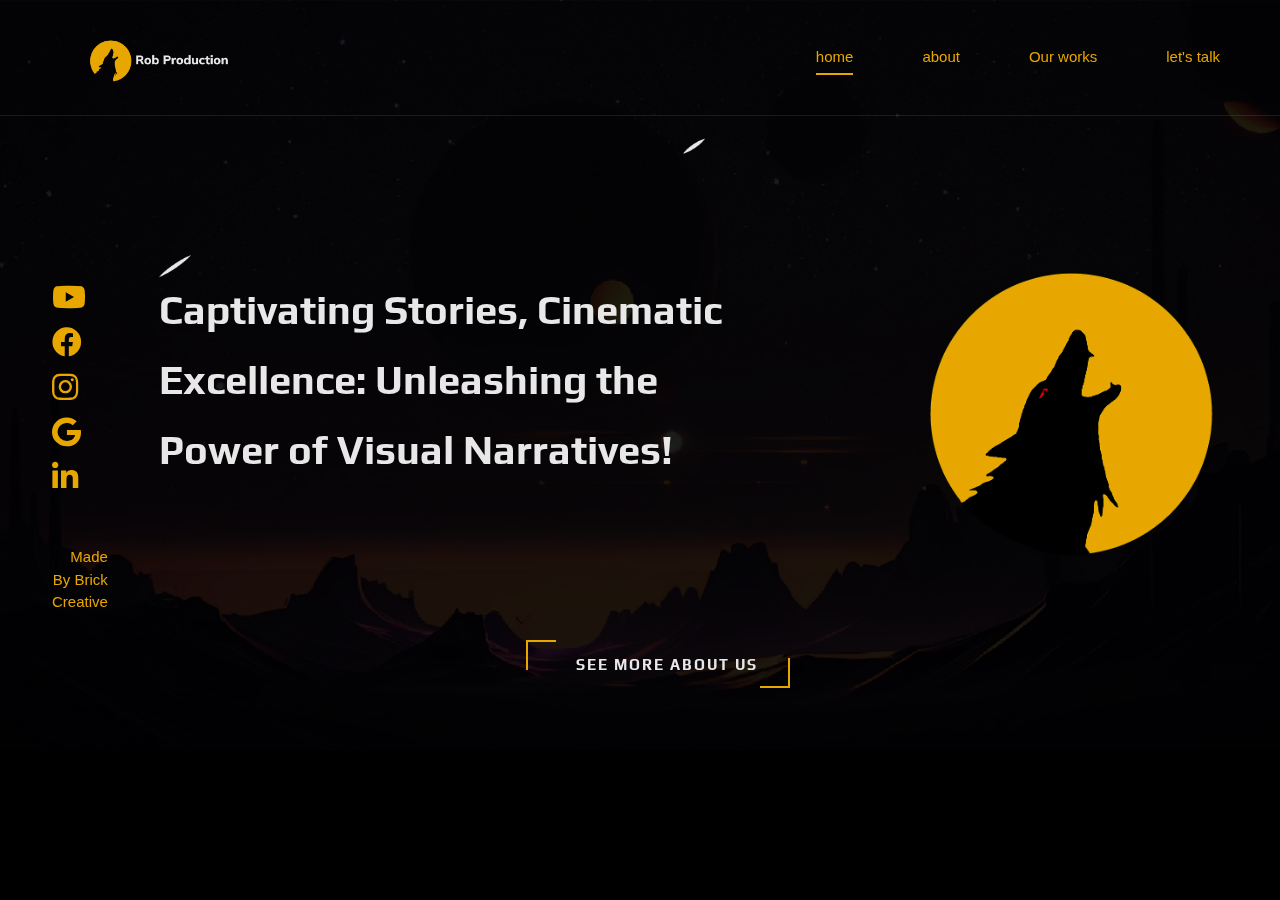
==== index.html @ edc1223c "Update index.html" ====
<!DOCTYPE html>
<html lang="zxx">

<head>
    <meta charset="UTF-8">
    <meta name="description" content="ROB PRODUCTION ">
    <meta name="keywords" content="ROB PRODUCTION, unica, creative, html">
    <meta name="viewport" content="width=device-width, initial-scale=1, shrink-to-fit=no">
    <meta name="viewport" content="width=device-width, initial-scale=1.0">
    <meta http-equiv="X-UA-Compatible" content="ie=edge">
    <title>ROB PRODUCTION</title>

    <!-- Google Font -->
    <link href="https://fonts.googleapis.com/css2?family=Play:wght@400;700&display=swap" rel="stylesheet">
    <link rel="stylesheet" href="https://cdnjs.cloudflare.com/ajax/libs/font-awesome/5.15.4/css/all.min.css">
    <link href="https://fonts.googleapis.com/css2?family=Josefin+Sans:wght@300;400;500;600;700&display=swap"
        rel="stylesheet">

    <!-- Css Styles -->
    <link rel="stylesheet" href="css/bootstrap.min.css" type="text/css">
    <link rel="stylesheet" href="css/font-awesome.min.css" type="text/css">
    <link rel="stylesheet" href="css/elegant-icons.css" type="text/css">
    <link rel="stylesheet" href="css/owl.carousel.min.css" type="text/css">
    <link rel="stylesheet" href="css/magnific-popup.css" type="text/css">
    <link rel="stylesheet" href="css/slicknav.min.css" type="text/css">
    <link rel="stylesheet" href="css/style.css" type="text/css">
</head>

<body>
    <!-- Page Preloder -->
    <div id="preloder">
        <div class="loader"></div>
    </div>

    <!-- Header Section Begin -->


    <!-- Header End -->

    <!-- Hero Section Begin -->
    <section class="hero">
        <div class="hero__slider owl-carousel ">

            <div class="hero__item set-bg" data-setbg="img/hero/hero-1.jpg">

                <div class="container ">
                    <header class="header">
                        <!-- <div class="container "> -->
                        <div class="row ">
                            <div class="col-lg-3">
                                <div class="header__logo   ">
                                    <a href="./index.html"><img src="img/logo.png"
                                            style="padding-top: 0px; width: 70%; padding-left: 20px;" alt=""></a>
                                </div>
                            </div>
                            <div class="col-lg-9">
                                <div class="header__nav__option">
                                    <nav class="header__nav__menu mobile-menu">
                                        <ul>
                                            <li class="active"><a href="./index.html">home</a></li>
                                            <li><a href="./about.html">about</a></li>
                                            <li><a href="./portfolio.html">Our works</a></li>
                                            <li><a href="./contact.html">let's talk</a></li>
                                        </ul>

                                    </nav>
                                </div>
                            </div>
                        </div>
                        <div id="mobile-menu-wrap"></div>
                        <!-- </div> -->
                    </header>
                </div>
                <div class=" row   ">
                    <div class="header__nav__social col-lg-1 col-md-6">
                        <a href="https://www.youtube.com/channel/UC0MTigcdRmaHtv6dvZxoi8Q"><i
                                class="fab fa-youtube "></i></a>
                        <a
                            href="https://www.facebook.com/p/Rob-films-100083514302600/?paipv=0&eav=Afas1KbCqQZk7XKtMY4ZwLelAzV3j_1QadvV8MszXg1LK73NFGAJvVbelEpns-x-hw8&_rdr"><i
                                class="fab fa-facebook "></i></a>
                        <a href="https://www.tiktok.com/tag/robfilm"><i class="fab fa-instagram "></i></a>
                        <a href="#"><i class="fab fa-google "></i></a>

                        <a href="#"><i class="fab fa-linkedin-in "></i></a>
                         <div class="header__nav__option">
                                <nav class="header__nav__menu mobile-menu">
                                    <ul>
                                        <li style="align-items: center;"> <a href="http://brickcreativeagency.com/" class="">
                                               Made By
                                                Brick Creative
                                                </a>
                                        </li>
                                    </ul>
                                </nav>
                            </div>

                    </div>


                    <div class="col-lg-6">
                        <div class="hero__text " style="margin-left:40px">
                            <!-- <span>For website and video editing</span> -->
                            <h2>Captivating Stories, Cinematic Excellence: Unleashing the Power of Visual Narratives!
                            </h2>
                           

                        </div>
                    </div>
                    <div class="col-md-3  " style="margin-left:160px; margin-top: -100px;">
                        <div class="next-button logo_only">
                            <img src="img/logo_only.jpg" alt="img">
                        </div>
                    </div>

                </div>
                <div class="col-lg-10">
                    <div class="services__title text-center" style="margin-top: -20px; margin-left: 250px;">
                        <a href="about.html" class="primary-btn">See more about us</a>


                    </div>
                </div>




            </div>


            <div class="hero__item set-bg" data-setbg="img/hero/hero-1.jpg">
                <header class="header">
                    <!-- <div class="container "> -->
                    <div class="row ">
                        <div class="col-lg-3">
                            <div class="header__logo   ">
                                <a href="./index.html"><img src="img/logo.png"
                                        style="padding-top: 0px; width: 70%; padding-left: 20px;" alt=""></a>
                            </div>

                        </div>

                    </div>
                    <div id="mobile-menu-wrap"></div>
                    <!-- </div> -->
                    <div class="col-lg-10 " style=" position: absolute; top: 0;right: 0;margin-right: -800px;">
                        <!-- <div class="header__nav__option"> -->
                        <nav class="header__nav__option header__nav__menu mobile-menu">

                            <div class="footer__top">
                                <div class="row">
                                    <div class="col-lg-5 col-md-4">
                                        <div class="header__nav__menu">
                                            <a href="#"><img style="width: 200%;margin-top: -50px;" src="img/moon.png"
                                                    alt=""></a>
                                        </div>
                                    </div>

                                </div>
                            </div>

                        </nav>
                        <!-- </div> -->
                    </div>
                </header>



                <div class=" row">
                    <div class="hero__text col-lg-3 " style="margin-left:100px; margin-top: -100px;">
                        <div class="prev-button logo_only">
                            <img src="img/logo_only.jpg">
                        </div>
                    </div>
                    <div class="col-lg-6">
                        <div class="hero__text ">
                            <div class="col-lg-10">
                                <div class="header__nav__option hero__text ">
                                    <nav class="header__nav__menu mobile-menu">
                                        <ul>
                                            <li class="active"><a href="./index.html">home</a></li>
                                            <li><a href="./about.html">about</a></li>
                                            <li><a href="./portfolio.html">Our works</a></li>
                                            <li><a href="./contact.html">let's talk</a></li>
                                        </ul>

                                    </nav>
                                </div>
                            </div>
                        </div>
                        <div id="mobile-menu-wrap"></div>

                    </div>
                    <div class="header__nav__social col-lg-1">
                        <a href="https://www.youtube.com/channel/UC0MTigcdRmaHtv6dvZxoi8Q"><i
                                class="fab fa-youtube "></i></a>
                        <a
                            href="https://www.facebook.com/p/Rob-films-100083514302600/?paipv=0&eav=Afas1KbCqQZk7XKtMY4ZwLelAzV3j_1QadvV8MszXg1LK73NFGAJvVbelEpns-x-hw8&_rdr"><i
                                class="fab fa-facebook "></i></a>
                        <a href="https://www.tiktok.com/tag/robfilm"><i class="fab fa-instagram "></i></a>
                        <a href="#"><i class="fab fa-google"></i></a>

                        <a href="#"><i class="fab fa-linkedin-in""></i></a>
                        
                    </div>


                </div>
                <div class=" col-lg-16">
                                <div class="services__title text-center" style="margin-top: -80px; margin-left: 250px;">
                                    <a href="about.html" class="primary-btn">See more about us</a>


                                </div>

                    </div>


                </div>

            </div>
    </section>
    <script>
        document.addEventListener('DOMContentLoaded', function () {
            var carousel = $('.hero__slider').owlCarousel({
                // Owl Carousel options
                animateOut: 'fadeOut', // Add fadeOut animation for the outgoing slide
                animateIn: 'fadeIn', // Add fadeIn animation for the incoming slide
            });

            // Handle the click event on the prev-button
            $('.prev-button').on('click', function () {
                carousel.trigger('prev.owl.carousel');
            });
        });
    </script>
    <script>
        document.addEventListener('DOMContentLoaded', function () {
            var carousel = $('.hero__slider').owlCarousel({
                // Owl Carousel options
                animateOut: 'fadeOut', // Add fadeOut animation for the outgoing slide
                animateIn: 'fadeIn', // Add fadeIn animation for the incoming slide
            });

            // Handle the click event on the next-button
            $('.next-button').on('click', function () {
                carousel.trigger('next.owl.carousel');
            });
        });
    </script>
    <!-- Hero Section End -->

    <!-- Js Plugins -->
    <script src="js/jquery-3.3.1.min.js"></script>
    <script src="js/bootstrap.min.js"></script>
    <script src="js/jquery.magnific-popup.min.js"></script>
    <script src="js/mixitup.min.js"></script>
    <script src="js/masonry.pkgd.min.js"></script>
    <script src="js/jquery.slicknav.js"></script>
    <script src="js/owl.carousel.min.js"></script>
    <script src="js/main.js"></script>
</body>

</html>
---- css/elegant-icons.css ----
@font-face {
	font-family: 'ElegantIcons';
	src:url('../fonts/ElegantIcons.eot');
	src:url('../fonts/ElegantIcons.eot?#iefix') format('embedded-opentype'),
		url('../fonts/ElegantIcons.woff') format('woff'),
		url('../fonts/ElegantIcons.ttf') format('truetype'),
		url('../fonts/ElegantIcons.svg#ElegantIcons') format('svg');
	font-weight: normal;
	font-style: normal;
}

/* Use the following CSS code if you want to use data attributes for inserting your icons */
[data-icon]:before {
	font-family: 'ElegantIcons';
	content: attr(data-icon);
	speak: none;
	font-weight: normal;
	font-variant: normal;
	text-transform: none;
	line-height: 1;
	-webkit-font-smoothing: antialiased;
	-moz-osx-font-smoothing: grayscale;
}

/* Use the following CSS code if you want to have a class per icon */
/*
Instead of a list of all class selectors,
you can use the generic selector below, but it's slower:
[class*="your-class-prefix"] {
*/
.arrow_up, .arrow_down, .arrow_left, .arrow_right, .arrow_left-up, .arrow_right-up, .arrow_right-down, .arrow_left-down, .arrow-up-down, .arrow_up-down_alt, .arrow_left-right_alt, .arrow_left-right, .arrow_expand_alt2, .arrow_expand_alt, .arrow_condense, .arrow_expand, .arrow_move, .arrow_carrot-up, .arrow_carrot-down, .arrow_carrot-left, .arrow_carrot-right, .arrow_carrot-2up, .arrow_carrot-2down, .arrow_carrot-2left, .arrow_carrot-2right, .arrow_carrot-up_alt2, .arrow_carrot-down_alt2, .arrow_carrot-left_alt2, .arrow_carrot-right_alt2, .arrow_carrot-2up_alt2, .arrow_carrot-2down_alt2, .arrow_carrot-2left_alt2, .arrow_carrot-2right_alt2, .arrow_triangle-up, .arrow_triangle-down, .arrow_triangle-left, .arrow_triangle-right, .arrow_triangle-up_alt2, .arrow_triangle-down_alt2, .arrow_triangle-left_alt2, .arrow_triangle-right_alt2, .arrow_back, .icon_minus-06, .icon_plus, .icon_close, .icon_check, .icon_minus_alt2, .icon_plus_alt2, .icon_close_alt2, .icon_check_alt2, .icon_zoom-out_alt, .icon_zoom-in_alt, .icon_search, .icon_box-empty, .icon_box-selected, .icon_minus-box, .icon_plus-box, .icon_box-checked, .icon_circle-empty, .icon_circle-slelected, .icon_stop_alt2, .icon_stop, .icon_pause_alt2, .icon_pause, .icon_menu, .icon_menu-square_alt2, .icon_menu-circle_alt2, .icon_ul, .icon_ol, .icon_adjust-horiz, .icon_adjust-vert, .icon_document_alt, .icon_documents_alt, .icon_pencil, .icon_pencil-edit_alt, .icon_pencil-edit, .icon_folder-alt, .icon_folder-open_alt, .icon_folder-add_alt, .icon_info_alt, .icon_error-oct_alt, .icon_error-circle_alt, .icon_error-triangle_alt, .icon_question_alt2, .icon_question, .icon_comment_alt, .icon_chat_alt, .icon_vol-mute_alt, .icon_volume-low_alt, .icon_volume-high_alt, .icon_quotations, .icon_quotations_alt2, .icon_clock_alt, .icon_lock_alt, .icon_lock-open_alt, .icon_key_alt, .icon_cloud_alt, .icon_cloud-upload_alt, .icon_cloud-download_alt, .icon_image, .icon_images, .icon_lightbulb_alt, .icon_gift_alt, .icon_house_alt, .icon_genius, .icon_mobile, .icon_tablet, .icon_laptop, .icon_desktop, .icon_camera_alt, .icon_mail_alt, .icon_cone_alt, .icon_ribbon_alt, .icon_bag_alt, .icon_creditcard, .icon_cart_alt, .icon_paperclip, .icon_tag_alt, .icon_tags_alt, .icon_trash_alt, .icon_cursor_alt, .icon_mic_alt, .icon_compass_alt, .icon_pin_alt, .icon_pushpin_alt, .icon_map_alt, .icon_drawer_alt, .icon_toolbox_alt, .icon_book_alt, .icon_calendar, .icon_film, .icon_table, .icon_contacts_alt, .icon_headphones, .icon_lifesaver, .icon_piechart, .icon_refresh, .icon_link_alt, .icon_link, .icon_loading, .icon_blocked, .icon_archive_alt, .icon_heart_alt, .icon_star_alt, .icon_star-half_alt, .icon_star, .icon_star-half, .icon_tools, .icon_tool, .icon_cog, .icon_cogs, .arrow_up_alt, .arrow_down_alt, .arrow_left_alt, .arrow_right_alt, .arrow_left-up_alt, .arrow_right-up_alt, .arrow_right-down_alt, .arrow_left-down_alt, .arrow_condense_alt, .arrow_expand_alt3, .arrow_carrot_up_alt, .arrow_carrot-down_alt, .arrow_carrot-left_alt, .arrow_carrot-right_alt, .arrow_carrot-2up_alt, .arrow_carrot-2dwnn_alt, .arrow_carrot-2left_alt, .arrow_carrot-2right_alt, .arrow_triangle-up_alt, .arrow_triangle-down_alt, .arrow_triangle-left_alt, .arrow_triangle-right_alt, .icon_minus_alt, .icon_plus_alt, .icon_close_alt, .icon_check_alt, .icon_zoom-out, .icon_zoom-in, .icon_stop_alt, .icon_menu-square_alt, .icon_menu-circle_alt, .icon_document, .icon_documents, .icon_pencil_alt, .icon_folder, .icon_folder-open, .icon_folder-add, .icon_folder_upload, .icon_folder_download, .icon_info, .icon_error-circle, .icon_error-oct, .icon_error-triangle, .icon_question_alt, .icon_comment, .icon_chat, .icon_vol-mute, .icon_volume-low, .icon_volume-high, .icon_quotations_alt, .icon_clock, .icon_lock, .icon_lock-open, .icon_key, .icon_cloud, .icon_cloud-upload, .icon_cloud-download, .icon_lightbulb, .icon_gift, .icon_house, .icon_camera, .icon_mail, .icon_cone, .icon_ribbon, .icon_bag, .icon_cart, .icon_tag, .icon_tags, .icon_trash, .icon_cursor, .icon_mic, .icon_compass, .icon_pin, .icon_pushpin, .icon_map, .icon_drawer, .icon_toolbox, .icon_book, .icon_contacts, .icon_archive, .icon_heart, .icon_profile, .icon_group, .icon_grid-2x2, .icon_grid-3x3, .icon_music, .icon_pause_alt, .icon_phone, .icon_upload, .icon_download, .social_facebook, .social_twitter, .social_pinterest, .social_googleplus, .social_tumblr, .social_tumbleupon, .social_wordpress, .social_instagram, .social_dribbble, .social_vimeo, .social_linkedin, .social_rss, .social_deviantart, .social_share, .social_myspace, .social_skype, .social_youtube, .social_picassa, .social_googledrive, .social_flickr, .social_blogger, .social_spotify, .social_delicious, .social_facebook_circle, .social_twitter_circle, .social_pinterest_circle, .social_googleplus_circle, .social_tumblr_circle, .social_stumbleupon_circle, .social_wordpress_circle, .social_instagram_circle, .social_dribbble_circle, .social_vimeo_circle, .social_linkedin_circle, .social_rss_circle, .social_deviantart_circle, .social_share_circle, .social_myspace_circle, .social_skype_circle, .social_youtube_circle, .social_picassa_circle, .social_googledrive_alt2, .social_flickr_circle, .social_blogger_circle, .social_spotify_circle, .social_delicious_circle, .social_facebook_square, .social_twitter_square, .social_pinterest_square, .social_googleplus_square, .social_tumblr_square, .social_stumbleupon_square, .social_wordpress_square, .social_instagram_square, .social_dribbble_square, .social_vimeo_square, .social_linkedin_square, .social_rss_square, .social_deviantart_square, .social_share_square, .social_myspace_square, .social_skype_square, .social_youtube_square, .social_picassa_square, .social_googledrive_square, .social_flickr_square, .social_blogger_square, .social_spotify_square, .social_delicious_square, .icon_printer, .icon_calulator, .icon_building, .icon_floppy, .icon_drive, .icon_search-2, .icon_id, .icon_id-2, .icon_puzzle, .icon_like, .icon_dislike, .icon_mug, .icon_currency, .icon_wallet, .icon_pens, .icon_easel, .icon_flowchart, .icon_datareport, .icon_briefcase, .icon_shield, .icon_percent, .icon_globe, .icon_globe-2, .icon_target, .icon_hourglass, .icon_balance, .icon_rook, .icon_printer-alt, .icon_calculator_alt, .icon_building_alt, .icon_floppy_alt, .icon_drive_alt, .icon_search_alt, .icon_id_alt, .icon_id-2_alt, .icon_puzzle_alt, .icon_like_alt, .icon_dislike_alt, .icon_mug_alt, .icon_currency_alt, .icon_wallet_alt, .icon_pens_alt, .icon_easel_alt, .icon_flowchart_alt, .icon_datareport_alt, .icon_briefcase_alt, .icon_shield_alt, .icon_percent_alt, .icon_globe_alt, .icon_clipboard {
	font-family: 'ElegantIcons';
	speak: none;
	font-style: normal;
	font-weight: normal;
	font-variant: normal;
	text-transform: none;
	line-height: 1;
	-webkit-font-smoothing: antialiased;
}
.arrow_up:before {
	content: "\21";
}
.arrow_down:before {
	content: "\22";
}
.arrow_left:before {
	content: "\23";
}
.arrow_right:before {
	content: "\24";
}
.arrow_left-up:before {
	content: "\25";
}
.arrow_right-up:before {
	content: "\26";
}
.arrow_right-down:before {
	content: "\27";
}
.arrow_left-down:before {
	content: "\28";
}
.arrow-up-down:before {
	content: "\29";
}
.arrow_up-down_alt:before {
	content: "\2a";
}
.arrow_left-right_alt:before {
	content: "\2b";
}
.arrow_left-right:before {
	content: "\2c";
}
.arrow_expand_alt2:before {
	content: "\2d";
}
.arrow_expand_alt:before {
	content: "\2e";
}
.arrow_condense:before {
	content: "\2f";
}
.arrow_expand:before {
	content: "\30";
}
.arrow_move:before {
	content: "\31";
}
.arrow_carrot-up:before {
	content: "\32";
}
.arrow_carrot-down:before {
	content: "\33";
}
.arrow_carrot-left:before {
	content: "\34";
}
.arrow_carrot-right:before {
	content: "\35";
}
.arrow_carrot-2up:before {
	content: "\36";
}
.arrow_carrot-2down:before {
	content: "\37";
}
.arrow_carrot-2left:before {
	content: "\38";
}
.arrow_carrot-2right:before {
	content: "\39";
}
.arrow_carrot-up_alt2:before {
	content: "\3a";
}
.arrow_carrot-down_alt2:before {
	content: "\3b";
}
.arrow_carrot-left_alt2:before {
	content: "\3c";
}
.arrow_carrot-right_alt2:before {
	content: "\3d";
}
.arrow_carrot-2up_alt2:before {
	content: "\3e";
}
.arrow_carrot-2down_alt2:before {
	content: "\3f";
}
.arrow_carrot-2left_alt2:before {
	content: "\40";
}
.arrow_carrot-2right_alt2:before {
	content: "\41";
}
.arrow_triangle-up:before {
	content: "\42";
}
.arrow_triangle-down:before {
	content: "\43";
}
.arrow_triangle-left:before {
	content: "\44";
}
.arrow_triangle-right:before {
	content: "\45";
}
.arrow_triangle-up_alt2:before {
	content: "\46";
}
.arrow_triangle-down_alt2:before {
	content: "\47";
}
.arrow_triangle-left_alt2:before {
	content: "\48";
}
.arrow_triangle-right_alt2:before {
	content: "\49";
}
.arrow_back:before {
	content: "\4a";
}
.icon_minus-06:before {
	content: "\4b";
}
.icon_plus:before {
	content: "\4c";
}
.icon_close:before {
	content: "\4d";
}
.icon_check:before {
	content: "\4e";
}
.icon_minus_alt2:before {
	content: "\4f";
}
.icon_plus_alt2:before {
	content: "\50";
}
.icon_close_alt2:before {
	content: "\51";
}
.icon_check_alt2:before {
	content: "\52";
}
.icon_zoom-out_alt:before {
	content: "\53";
}
.icon_zoom-in_alt:before {
	content: "\54";
}
.icon_search:before {
	content: "\55";
}
.icon_box-empty:before {
	content: "\56";
}
.icon_box-selected:before {
	content: "\57";
}
.icon_minus-box:before {
	content: "\58";
}
.icon_plus-box:before {
	content: "\59";
}
.icon_box-checked:before {
	content: "\5a";
}
.icon_circle-empty:before {
	content: "\5b";
}
.icon_circle-slelected:before {
	content: "\5c";
}
.icon_stop_alt2:before {
	content: "\5d";
}
.icon_stop:before {
	content: "\5e";
}
.icon_pause_alt2:before {
	content: "\5f";
}
.icon_pause:before {
	content: "\60";
}
.icon_menu:before {
	content: "\61";
}
.icon_menu-square_alt2:before {
	content: "\62";
}
.icon_menu-circle_alt2:before {
	content: "\63";
}
.icon_ul:before {
	content: "\64";
}
.icon_ol:before {
	content: "\65";
}
.icon_adjust-horiz:before {
	content: "\66";
}
.icon_adjust-vert:before {
	content: "\67";
}
.icon_document_alt:before {
	content: "\68";
}
.icon_documents_alt:before {
	content: "\69";
}
.icon_pencil:before {
	content: "\6a";
}
.icon_pencil-edit_alt:before {
	content: "\6b";
}
.icon_pencil-edit:before {
	content: "\6c";
}
.icon_folder-alt:before {
	content: "\6d";
}
.icon_folder-open_alt:before {
	content: "\6e";
}
.icon_folder-add_alt:before {
	content: "\6f";
}
.icon_info_alt:before {
	content: "\70";
}
.icon_error-oct_alt:before {
	content: "\71";
}
.icon_error-circle_alt:before {
	content: "\72";
}
.icon_error-triangle_alt:before {
	content: "\73";
}
.icon_question_alt2:before {
	content: "\74";
}
.icon_question:before {
	content: "\75";
}
.icon_comment_alt:before {
	content: "\76";
}
.icon_chat_alt:before {
	content: "\77";
}
.icon_vol-mute_alt:before {
	content: "\78";
}
.icon_volume-low_alt:before {
	content: "\79";
}
.icon_volume-high_alt:before {
	content: "\7a";
}
.icon_quotations:before {
	content: "\7b";
}
.icon_quotations_alt2:before {
	content: "\7c";
}
.icon_clock_alt:before {
	content: "\7d";
}
.icon_lock_alt:before {
	content: "\7e";
}
.icon_lock-open_alt:before {
	content: "\e000";
}
.icon_key_alt:before {
	content: "\e001";
}
.icon_cloud_alt:before {
	content: "\e002";
}
.icon_cloud-upload_alt:before {
	content: "\e003";
}
.icon_cloud-download_alt:before {
	content: "\e004";
}
.icon_image:before {
	content: "\e005";
}
.icon_images:before {
	content: "\e006";
}
.icon_lightbulb_alt:before {
	content: "\e007";
}
.icon_gift_alt:before {
	content: "\e008";
}
.icon_house_alt:before {
	content: "\e009";
}
.icon_genius:before {
	content: "\e00a";
}
.icon_mobile:before {
	content: "\e00b";
}
.icon_tablet:before {
	content: "\e00c";
}
.icon_laptop:before {
	content: "\e00d";
}
.icon_desktop:before {
	content: "\e00e";
}
.icon_camera_alt:before {
	content: "\e00f";
}
.icon_mail_alt:before {
	content: "\e010";
}
.icon_cone_alt:before {
	content: "\e011";
}
.icon_ribbon_alt:before {
	content: "\e012";
}
.icon_bag_alt:before {
	content: "\e013";
}
.icon_creditcard:before {
	content: "\e014";
}
.icon_cart_alt:before {
	content: "\e015";
}
.icon_paperclip:before {
	content: "\e016";
}
.icon_tag_alt:before {
	content: "\e017";
}
.icon_tags_alt:before {
	content: "\e018";
}
.icon_trash_alt:before {
	content: "\e019";
}
.icon_cursor_alt:before {
	content: "\e01a";
}
.icon_mic_alt:before {
	content: "\e01b";
}
.icon_compass_alt:before {
	content: "\e01c";
}
.icon_pin_alt:before {
	content: "\e01d";
}
.icon_pushpin_alt:before {
	content: "\e01e";
}
.icon_map_alt:before {
	content: "\e01f";
}
.icon_drawer_alt:before {
	content: "\e020";
}
.icon_toolbox_alt:before {
	content: "\e021";
}
.icon_book_alt:before {
	content: "\e022";
}
.icon_calendar:before {
	content: "\e023";
}
.icon_film:before {
	content: "\e024";
}
.icon_table:before {
	content: "\e025";
}
.icon_contacts_alt:before {
	content: "\e026";
}
.icon_headphones:before {
	content: "\e027";
}
.icon_lifesaver:before {
	content: "\e028";
}
.icon_piechart:before {
	content: "\e029";
}
.icon_refresh:before {
	content: "\e02a";
}
.icon_link_alt:before {
	content: "\e02b";
}
.icon_link:before {
	content: "\e02c";
}
.icon_loading:before {
	content: "\e02d";
}
.icon_blocked:before {
	content: "\e02e";
}
.icon_archive_alt:before {
	content: "\e02f";
}
.icon_heart_alt:before {
	content: "\e030";
}
.icon_star_alt:before {
	content: "\e031";
}
.icon_star-half_alt:before {
	content: "\e032";
}
.icon_star:before {
	content: "\e033";
}
.icon_star-half:before {
	content: "\e034";
}
.icon_tools:before {
	content: "\e035";
}
.icon_tool:before {
	content: "\e036";
}
.icon_cog:before {
	content: "\e037";
}
.icon_cogs:before {
	content: "\e038";
}
.arrow_up_alt:before {
	content: "\e039";
}
.arrow_down_alt:before {
	content: "\e03a";
}
.arrow_left_alt:before {
	content: "\e03b";
}
.arrow_right_alt:before {
	content: "\e03c";
}
.arrow_left-up_alt:before {
	content: "\e03d";
}
.arrow_right-up_alt:before {
	content: "\e03e";
}
.arrow_right-down_alt:before {
	content: "\e03f";
}
.arrow_left-down_alt:before {
	content: "\e040";
}
.arrow_condense_alt:before {
	content: "\e041";
}
.arrow_expand_alt3:before {
	content: "\e042";
}
.arrow_carrot_up_alt:before {
	content: "\e043";
}
.arrow_carrot-down_alt:before {
	content: "\e044";
}
.arrow_carrot-left_alt:before {
	content: "\e045";
}
.arrow_carrot-right_alt:before {
	content: "\e046";
}
.arrow_carrot-2up_alt:before {
	content: "\e047";
}
.arrow_carrot-2dwnn_alt:before {
	content: "\e048";
}
.arrow_carrot-2left_alt:before {
	content: "\e049";
}
.arrow_carrot-2right_alt:before {
	content: "\e04a";
}
.arrow_triangle-up_alt:before {
	content: "\e04b";
}
.arrow_triangle-down_alt:before {
	content: "\e04c";
}
.arrow_triangle-left_alt:before {
	content: "\e04d";
}
.arrow_triangle-right_alt:before {
	content: "\e04e";
}
.icon_minus_alt:before {
	content: "\e04f";
}
.icon_plus_alt:before {
	content: "\e050";
}
.icon_close_alt:before {
	content: "\e051";
}
.icon_check_alt:before {
	content: "\e052";
}
.icon_zoom-out:before {
	content: "\e053";
}
.icon_zoom-in:before {
	content: "\e054";
}
.icon_stop_alt:before {
	content: "\e055";
}
.icon_menu-square_alt:before {
	content: "\e056";
}
.icon_menu-circle_alt:before {
	content: "\e057";
}
.icon_document:before {
	content: "\e058";
}
.icon_documents:before {
	content: "\e059";
}
.icon_pencil_alt:before {
	content: "\e05a";
}
.icon_folder:before {
	content: "\e05b";
}
.icon_folder-open:before {
	content: "\e05c";
}
.icon_folder-add:before {
	content: "\e05d";
}
.icon_folder_upload:before {
	content: "\e05e";
}
.icon_folder_download:before {
	content: "\e05f";
}
.icon_info:before {
	content: "\e060";
}
.icon_error-circle:before {
	content: "\e061";
}
.icon_error-oct:before {
	content: "\e062";
}
.icon_error-triangle:before {
	content: "\e063";
}
.icon_question_alt:before {
	content: "\e064";
}
.icon_comment:before {
	content: "\e065";
}
.icon_chat:before {
	content: "\e066";
}
.icon_vol-mute:before {
	content: "\e067";
}
.icon_volume-low:before {
	content: "\e068";
}
.icon_volume-high:before {
	content: "\e069";
}
.icon_quotations_alt:before {
	content: "\e06a";
}
.icon_clock:before {
	content: "\e06b";
}
.icon_lock:before {
	content: "\e06c";
}
.icon_lock-open:before {
	content: "\e06d";
}
.icon_key:before {
	content: "\e06e";
}
.icon_cloud:before {
	content: "\e06f";
}
.icon_cloud-upload:before {
	content: "\e070";
}
.icon_cloud-download:before {
	content: "\e071";
}
.icon_lightbulb:before {
	content: "\e072";
}
.icon_gift:before {
	content: "\e073";
}
.icon_house:before {
	content: "\e074";
}
.icon_camera:before {
	content: "\e075";
}
.icon_mail:before {
	content: "\e076";
}
.icon_cone:before {
	content: "\e077";
}
.icon_ribbon:before {
	content: "\e078";
}
.icon_bag:before {
	content: "\e079";
}
.icon_cart:before {
	content: "\e07a";
}
.icon_tag:before {
	content: "\e07b";
}
.icon_tags:before {
	content: "\e07c";
}
.icon_trash:before {
	content: "\e07d";
}
.icon_cursor:before {
	content: "\e07e";
}
.icon_mic:before {
	content: "\e07f";
}
.icon_compass:before {
	content: "\e080";
}
.icon_pin:before {
	content: "\e081";
}
.icon_pushpin:before {
	content: "\e082";
}
.icon_map:before {
	content: "\e083";
}
.icon_drawer:before {
	content: "\e084";
}
.icon_toolbox:before {
	content: "\e085";
}
.icon_book:before {
	content: "\e086";
}
.icon_contacts:before {
	content: "\e087";
}
.icon_archive:before {
	content: "\e088";
}
.icon_heart:before {
	content: "\e089";
}
.icon_profile:before {
	content: "\e08a";
}
.icon_group:before {
	content: "\e08b";
}
.icon_grid-2x2:before {
	content: "\e08c";
}
.icon_grid-3x3:before {
	content: "\e08d";
}
.icon_music:before {
	content: "\e08e";
}
.icon_pause_alt:before {
	content: "\e08f";
}
.icon_phone:before {
	content: "\e090";
}
.icon_upload:before {
	content: "\e091";
}
.icon_download:before {
	content: "\e092";
}
.social_facebook:before {
	content: "\e093";
}
.social_twitter:before {
	content: "\e094";
}
.social_pinterest:before {
	content: "\e095";
}
.social_googleplus:before {
	content: "\e096";
}
.social_tumblr:before {
	content: "\e097";
}
.social_tumbleupon:before {
	content: "\e098";
}
.social_wordpress:before {
	content: "\e099";
}
.social_instagram:before {
	content: "\e09a";
}
.social_dribbble:before {
	content: "\e09b";
}
.social_vimeo:before {
	content: "\e09c";
}
.social_linkedin:before {
	content: "\e09d";
}
.social_rss:before {
	content: "\e09e";
}
.social_deviantart:before {
	content: "\e09f";
}
.social_share:before {
	content: "\e0a0";
}
.social_myspace:before {
	content: "\e0a1";
}
.social_skype:before {
	content: "\e0a2";
}
.social_youtube:before {
	content: "\e0a3";
}
.social_picassa:before {
	content: "\e0a4";
}
.social_googledrive:before {
	content: "\e0a5";
}
.social_flickr:before {
	content: "\e0a6";
}
.social_blogger:before {
	content: "\e0a7";
}
.social_spotify:before {
	content: "\e0a8";
}
.social_delicious:before {
	content: "\e0a9";
}
.social_facebook_circle:before {
	content: "\e0aa";
}
.social_twitter_circle:before {
	content: "\e0ab";
}
.social_pinterest_circle:before {
	content: "\e0ac";
}
.social_googleplus_circle:before {
	content: "\e0ad";
}
.social_tumblr_circle:before {
	content: "\e0ae";
}
.social_stumbleupon_circle:before {
	content: "\e0af";
}
.social_wordpress_circle:before {
	content: "\e0b0";
}
.social_instagram_circle:before {
	content: "\e0b1";
}
.social_dribbble_circle:before {
	content: "\e0b2";
}
.social_vimeo_circle:before {
	content: "\e0b3";
}
.social_linkedin_circle:before {
	content: "\e0b4";
}
.social_rss_circle:before {
	content: "\e0b5";
}
.social_deviantart_circle:before {
	content: "\e0b6";
}
.social_share_circle:before {
	content: "\e0b7";
}
.social_myspace_circle:before {
	content: "\e0b8";
}
.social_skype_circle:before {
	content: "\e0b9";
}
.social_youtube_circle:before {
	content: "\e0ba";
}
.social_picassa_circle:before {
	content: "\e0bb";
}
.social_googledrive_alt2:before {
	content: "\e0bc";
}
.social_flickr_circle:before {
	content: "\e0bd";
}
.social_blogger_circle:before {
	content: "\e0be";
}
.social_spotify_circle:before {
	content: "\e0bf";
}
.social_delicious_circle:before {
	content: "\e0c0";
}
.social_facebook_square:before {
	content: "\e0c1";
}
.social_twitter_square:before {
	content: "\e0c2";
}
.social_pinterest_square:before {
	content: "\e0c3";
}
.social_googleplus_square:before {
	content: "\e0c4";
}
.social_tumblr_square:before {
	content: "\e0c5";
}
.social_stumbleupon_square:before {
	content: "\e0c6";
}
.social_wordpress_square:before {
	content: "\e0c7";
}
.social_instagram_square:before {
	content: "\e0c8";
}
.social_dribbble_square:before {
	content: "\e0c9";
}
.social_vimeo_square:before {
	content: "\e0ca";
}
.social_linkedin_square:before {
	content: "\e0cb";
}
.social_rss_square:before {
	content: "\e0cc";
}
.social_deviantart_square:before {
	content: "\e0cd";
}
.social_share_square:before {
	content: "\e0ce";
}
.social_myspace_square:before {
	content: "\e0cf";
}
.social_skype_square:before {
	content: "\e0d0";
}
.social_youtube_square:before {
	content: "\e0d1";
}
.social_picassa_square:before {
	content: "\e0d2";
}
.social_googledrive_square:before {
	content: "\e0d3";
}
.social_flickr_square:before {
	content: "\e0d4";
}
.social_blogger_square:before {
	content: "\e0d5";
}
.social_spotify_square:before {
	content: "\e0d6";
}
.social_delicious_square:before {
	content: "\e0d7";
}
.icon_printer:before {
	content: "\e103";
}
.icon_calulator:before {
	content: "\e0ee";
}
.icon_building:before {
	content: "\e0ef";
}
.icon_floppy:before {
	content: "\e0e8";
}
.icon_drive:before {
	content: "\e0ea";
}
.icon_search-2:before {
	content: "\e101";
}
.icon_id:before {
	content: "\e107";
}
.icon_id-2:before {
	content: "\e108";
}
.icon_puzzle:before {
	content: "\e102";
}
.icon_like:before {
	content: "\e106";
}
.icon_dislike:before {
	content: "\e0eb";
}
.icon_mug:before {
	content: "\e105";
}
.icon_currency:before {
	content: "\e0ed";
}
.icon_wallet:before {
	content: "\e100";
}
.icon_pens:before {
	content: "\e104";
}
.icon_easel:before {
	content: "\e0e9";
}
.icon_flowchart:before {
	content: "\e109";
}
.icon_datareport:before {
	content: "\e0ec";
}
.icon_briefcase:before {
	content: "\e0fe";
}
.icon_shield:before {
	content: "\e0f6";
}
.icon_percent:before {
	content: "\e0fb";
}
.icon_globe:before {
	content: "\e0e2";
}
.icon_globe-2:before {
	content: "\e0e3";
}
.icon_target:before {
	content: "\e0f5";
}
.icon_hourglass:before {
	content: "\e0e1";
}
.icon_balance:before {
	content: "\e0ff";
}
.icon_rook:before {
	content: "\e0f8";
}
.icon_printer-alt:before {
	content: "\e0fa";
}
.icon_calculator_alt:before {
	content: "\e0e7";
}
.icon_building_alt:before {
	content: "\e0fd";
}
.icon_floppy_alt:before {
	content: "\e0e4";
}
.icon_drive_alt:before {
	content: "\e0e5";
}
.icon_search_alt:before {
	content: "\e0f7";
}
.icon_id_alt:before {
	content: "\e0e0";
}
.icon_id-2_alt:before {
	content: "\e0fc";
}
.icon_puzzle_alt:before {
	content: "\e0f9";
}
.icon_like_alt:before {
	content: "\e0dd";
}
.icon_dislike_alt:before {
	content: "\e0f1";
}
.icon_mug_alt:before {
	content: "\e0dc";
}
.icon_currency_alt:before {
	content: "\e0f3";
}
.icon_wallet_alt:before {
	content: "\e0d8";
}
.icon_pens_alt:before {
	content: "\e0db";
}
.icon_easel_alt:before {
	content: "\e0f0";
}
.icon_flowchart_alt:before {
	content: "\e0df";
}
.icon_datareport_alt:before {
	content: "\e0f2";
}
.icon_briefcase_alt:before {
	content: "\e0f4";
}
.icon_shield_alt:before {
	content: "\e0d9";
}
.icon_percent_alt:before {
	content: "\e0da";
}
.icon_globe_alt:before {
	content: "\e0de";
}
.icon_clipboard:before {
	content: "\e0e6";
}


	.glyph {
		float: left;
		text-align: center;
		padding: .75em;
		margin: .4em 1.5em .75em 0;
		width: 6em;
text-shadow: none;
	}
        .glyph_big {
        font-size: 128px;
        color: #59c5dc;
        float: left;
        margin-right: 20px;
        }

        .glyph div { padding-bottom: 10px;}

	.glyph input {
		font-family: consolas, monospace;
		font-size: 12px;
		width: 100%;
		text-align: center;
		border: 0;
		box-shadow: 0 0 0 1px #ccc;
		padding: .2em;
                -moz-border-radius: 5px;
                -webkit-border-radius: 5px;
	}
	.centered {
		margin-left: auto;
		margin-right: auto;
	}
	.glyph .fs1 {
		font-size: 2em;
	}
---- css/style.css ----
/******************************************************************
  Template Name: Dreams
  Description: Dreams wedding template
  Author: Colorib
  Author URI: https://colorlib.com/
  Version: 1.0
  Created: Colorib
******************************************************************/
/*------------------------------------------------------------------
[Table of contents]

1.  Template default CSS
	1.1	Variables
	1.2	Mixins
	1.3	Flexbox
	1.4	Reset
2.  Helper Css
3.  Header Section
4.  Hero Section
5.  Services Section
6.  Counter Section
7.  Team Section
8.  Latest Section
9.  Contact
10.  Footer Style
-------------------------------------------------------------------*/
/*----------------------------------------*/
/* Template default CSS
/*----------------------------------------*/
html,
body {
  height: 100%;
  font-family: 'Gill Sans', 'Gill Sans MT', Calibri;
  -webkit-font-smoothing: antialiased;
}

h1,
h2,
h3,
h4,
h5,
h6 {
  margin: 0;
  color: #111111;
  font-weight: 400;
  font-family: "Play", sans-serif;
}

h1 {
  font-size: 70px;
}

h2 {
  font-size: 36px;
}

h3 {
  font-size: 30px;
}

h4 {
  font-size: 24px;
}

h5 {
  font-size: 18px;
}

h6 {
  font-size: 16px;
}

p {
  font-size: 16px;
  font-family: 'Gill Sans', 'Gill Sans MT', Calibri;
  color: #adadad;
  font-weight: 400;
  line-height: 26px;
  margin: 0 0 15px 0;
}

img {
  max-width: 100%;
}

input:focus,
select:focus,
button:focus,
textarea:focus {
  outline: none;
}

a:hover,
a:focus {
  text-decoration: none;
  outline: none;
  color: #fff;
}

ul,
ol {
  padding: 0;
  margin: 0;
}

/*---------------------
  Helper CSS
-----------------------*/
.section-title {
  margin-bottom: 50px;
}

.section-title.center-title {
  text-align: center;
}

.section-title.center-title h2:after {
  right: 0;
  margin: 0 auto;
}

.section-title span {
  color: #ffffff;
  display: block;
  font-size: 16px;
  letter-spacing: 2px;
  text-transform: uppercase;
  margin-bottom: 6px;
}

.section-title h2 {
  color: #ffffff;
  font-weight: 700;
  text-transform: uppercase;
  position: relative;
  padding-bottom: 25px;
}

.section-title h2:after {
  position: absolute;
  left: 0;
  bottom: 0;
  height: 5px;
  width: 70px;
  background: #FEB801;
  content: "";
}

.set-bg {
  background-repeat: no-repeat;
  background-size: cover;
  background-position: top center;
}

.spad {
  padding-top: 100px;
  padding-bottom: 100px;
}

.text-white h1,
.text-white h2,
.text-white h3,
.text-white h4,
.text-white h5,
.text-white h6,
.text-white p,
.text-white span,
.text-white li,
.text-white a {
  color: #fff;
}

/* buttons */
.primary-btn {
  display: inline-block;
  font-size: 15px;
  font-family: "Play", sans-serif;
  font-weight: 700;
  padding: 14px 32px 12px;
  padding-left: 50px;
  color: #ffffff;
  text-transform: uppercase;
  letter-spacing: 2px;
  position: relative;
  z-index: 1;
}

.primary-btn:hover:before {
  height: 100%;
  width: 100%;
}

.primary-btn:hover:after {
  height: 100%;
  width: 100%;
}

.primary-btn:before {
  position: absolute;
  left: 0;
  top: 0;
  height: 30px;
  width: 30px;
  border-left: 2px solid #FEB801;
  border-top: 2px solid #FEB801;
  content: "";
  z-index: -1;
  -webkit-transition: all, 0.7s;
  -o-transition: all, 0.7s;
  transition: all, 0.7s;
}

.primary-btn:after {
  position: absolute;
  right: 0;
  bottom: 0;
  height: 30px;
  width: 30px;
  border-right: 2px solid #FEB801;
  border-bottom: 2px solid #FEB801;
  content: "";
  z-index: -1;
  -webkit-transition: all, 0.7s;
  -o-transition: all, 0.7s;
  transition: all, 0.7s;
}

.site-btn {
  font-size: 15px;
  color: #ffffff;
  background: #FEB801;
  font-family: "Play", sans-serif;
  font-weight: 700;
  border: none;
  display: inline-block;
  text-transform: uppercase;
  letter-spacing: 2px;
  padding: 14px 34px 12px;
  width: 100%;
}

/* Preloder */
#preloder {
  position: fixed;
  width: 100%;
  height: 100%;
  top: 0;
  left: 0;
  z-index: 999999;
  background: #000;
}

.loader {
  width: 40px;
  height: 40px;
  position: absolute;
  top: 50%;
  left: 50%;
  margin-top: -13px;
  margin-left: -13px;
  border-radius: 60px;
  animation: loader 0.8s linear infinite;
  -webkit-animation: loader 0.8s linear infinite;
}

@keyframes loader {
  0% {
    -webkit-transform: rotate(0deg);
    transform: rotate(0deg);
    border: 4px solid #f44336;
    border-left-color: transparent;
  }

  50% {
    -webkit-transform: rotate(180deg);
    transform: rotate(180deg);
    border: 4px solid #673ab7;
    border-left-color: transparent;
  }

  100% {
    -webkit-transform: rotate(360deg);
    transform: rotate(360deg);
    border: 4px solid #f44336;
    border-left-color: transparent;
  }
}

@-webkit-keyframes loader {
  0% {
    -webkit-transform: rotate(0deg);
    border: 4px solid #f44336;
    border-left-color: transparent;
  }

  50% {
    -webkit-transform: rotate(180deg);
    border: 4px solid #673ab7;
    border-left-color: transparent;
  }

  100% {
    -webkit-transform: rotate(360deg);
    border: 4px solid #f44336;
    border-left-color: transparent;
  }
}

/*---------------------
  Header
-----------------------*/
.header {
  position: absolute;
  left: 0;
  top: 0;
  width: 100%;

  margin-left: 0px;
  background: #0c080900;
  border-bottom: 1px solid rgba(255, 255, 255, 0.1);
  z-index: 1px;
}

.header__logo {
  padding: 20px 0px;
  padding-left: 8px;
  margin-left: 60px;
  margin-top: 0px;
  height: 0px;

}

.header__logo a {
  display: inline-block;
}

.header__nav__option {
  text-align: right;
  padding: 40px 0px;
}

.header__nav__menu {
  display: inline-block;
  margin-right: 60px;

}

.header__nav__menu ul li {
  list-style: none;
  display: inline-block;
  margin-right: 65px;
  position: relative;
}

.header__nav__menu ul li.active a:after {
  -webkit-transform: scale(1);
  -ms-transform: scale(1);
  transform: scale(1);
}

.header__nav__menu ul li:hover a:after {
  -webkit-transform: scale(1);
  -ms-transform: scale(1);
  transform: scale(1);
}

.header__nav__menu ul li:hover .dropdown {
  top: 34px;
  opacity: 1;
  visibility: visible;
}

.header__nav__menu ul li:last-child {
  margin-right: 0;
}

.header__nav__menu ul li .dropdown {
  position: absolute;
  left: 0;
  top: 60px;
  width: 140px;
  background: #ffffff;
  text-align: left;
  padding: 2px 0;
  z-index: 9;
  opacity: 0;
  visibility: hidden;
  -webkit-transition: all, 60.3s;
  -o-transition: all, 60.3s;
  transition: all, 60.3s;
}

.header__nav__menu ul li .dropdown li {
  display: block;
  margin-right: 0;
}

.header__nav__menu ul li .dropdown li a {
  font-size: 14px;
  color: #111111;
  padding: 8px 20px;
  text-transform: capitalize;
}

.header__nav__menu ul li .dropdown li a:after {
  display: none;
}

.header__nav__menu ul li a {
  font-size: 15px;
  font-family: Arial, Helvetica, sans-serif;
  color: #FEB801;
  display: block;

  position: relative;
  padding: 6px 0;
}

.header__nav__menu ul li a:after {
  position: absolute;
  left: 0;
  bottom: 0;
  width: 100%;
  height: 2px;
  background: #FEB801;
  content: "";
  -webkit-transform: scale(0);
  -ms-transform: scale(0);
  transform: scale(0);
  -webkit-transition: all, 60.3s;
  -o-transition: all, 60.3s;
  transition: all, 60.3s;
}

.header__nav__social {
  display: list-item;
  position: relative;
  padding-left: 67px;
  border-radius: 100px;
}

.header__nav__social:before {
  position: absolute;
  left: 0;
  top: 4px;
  height: 25px;
  width: 1px;
  background: #FEB801;
  content: "";
}

.header__nav__social a {
  color: #FEB801;
  font-size: 30px;
  margin-right: 18px;
  height: fit-content;
}

.header__nav__social a:last-child {
  margin-right: 0;
}

.slicknav_menu {
  display: none;
}

/*---------------------
  Hero
-----------------------*/
.hero__slider.owl-carousel .owl-item.active .hero__text span {
  top: 0;
  opacity: 1;
}

.hero__slider.owl-carousel .owl-item.active .hero__text h2 {
  top: 0;
  opacity: 1;
}

.hero__slider.owl-carousel .owl-item.active .hero__text .primary-btn {
  top: 0;
  opacity: 1;
}

.hero__slider.owl-carousel .owl-dots {
  position: absolute;
  left: 0;
  right: 0;
  bottom: 45px;
  width: 100%;
  max-width: 1140px;
  margin: 0 auto;
}

.hero__slider.owl-carousel .owl-dots button {
  color: #13010100;
  font-size: 18px;
  font-family: "Play", sans-serif;
  margin-right: 16px;
  position: relative;
  display: inline-block;
}

.hero__slider.owl-carousel .owl-dots button.active {
  color: #0b0a0a00;
}

.hero__slider.owl-carousel .owl-dots button.active:after {
  background: #0f0e0e03;
  height: 2px;
}

.hero__slider.owl-carousel .owl-dots button:after {
  position: absolute;
  left: 0;
  bottom: -6px;
  width: 100%;
  height: 1px;
  background: rgba(16, 13, 13, 0);
  content: "";
}

.hero__slider.owl-carousel .owl-dots button:last-child {
  margin-right: 0;
}

.hero__item {
  height: 750px;
  padding-top: 275px;
}

.fixed-size-img {
  width: 200px;
  /* Set the desired width */
  height: 199px;
  /* Set the desired height */
}

.hero__text span.services__title {
  color: #ffffff;
  display: block;
  font-size: 15px;
  letter-spacing: 2px;
  text-transform: initial;
  margin-bottom: 18px;
  position: relative;
  top: 100px;
  opacity: 0;
  -webkit-transition: all, 60.3s;
  -o-transition: all, 60.3s;
  transition: all, 60.3s;
}

.hero__text h2 {
  color: #ffffff;
  font-size: 40px;
  font-weight: 700;
  line-height: 70px;
  font: sans-serif;
  margin-left: 10px;
  text-transform: inherit;
  margin-bottom: 0px;
  position: relative;
  top: 100px;
  opacity: 0;
  -webkit-transition: all, 0.5s;
  -o-transition: all, 0.5s;
  transition: all, 0.5s;
}


.hero__text .primary-btn {
  position: relative;
  top: 100px;
  opacity: 0;
  -webkit-transition: all, 0.7s;
  -o-transition: all, 0.7s;
  transition: all, 0.7s;
}

/*---------------------
  Work
-----------------------*/
.work {
  overflow: hidden;
  background: linear-gradient(180deg, #080508 0%, #0C0809 45.49%, #1E120F 100%);
}

.work__gallery {
  margin-right: -10px;
}

.work__item {
  height: 311px !important;
  width: calc(16.67% - 10px);
  margin-right: 10px;
  margin-bottom: 10px;
  float: left;
  position: relative;
  overflow: hidden;
  display: -webkit-box;
  display: -ms-flexbox;
  display: flex;
  -webkit-box-align: center;
  -ms-flex-align: center;
  align-items: center;
  -webkit-box-pack: center;
  -ms-flex-pack: center;
  justify-content: center;
}

.work__item:hover .work__item__hover {
  bottom: 0;
}

.work__item.large__item {
  height: 633px !important;
  width: calc(33.33% - 10px);
}

.work__item.wide__item {
  width: calc(33.33% - 10px);
  height: 311px !important;
}

.work__item .play-btn {
  display: inline-block;
  color: #ffffff;
  font-size: 20px;
  height: 50px;
  width: 50px;
  line-height: 50px;
  text-align: center;
  border: 1px solid rgba(255, 255, 255, 0.7);
  border-radius: 50%;
}

.grid-sizer {
  width: calc(16.67% - 10px);
}

.work__item__hover {
  background: rgba(0, 0, 0, 0.5);
  position: absolute;
  left: 0;
  bottom: -300px;
  width: 100%;
  padding: 25px 30px 20px;
  -webkit-transition: all, 0.5s;
  -o-transition: all, 0.5s;
  transition: all, 0.5s;
}

.work__item__hover h4 {
  font-size: 22px;
  color: #ffffff;
  font-weight: 700;
}

.work__item__hover ul li {
  color: #adadad;
  list-style: none;
  font-size: 16px;
  margin-right: 23px;
  position: relative;
  display: inline-block;
}

.work__item__hover ul li:after {
  position: absolute;
  right: -18px;
  top: 1px;
  content: "/";
}

.work__item__hover ul li:last-child {
  margin-right: 0;
}

.work__item__hover ul li:last-child:after {
  display: none;
}

/*---------------------
  Counter
-----------------------*/
.counter {
  background: #100028;
  height: 840px;
  padding-top: 380px;
  overflow: hidden;
}

.counter__content {
  padding: 0px 50px;
}

.counter__item {
  background: #1a083d;
  -webkit-transform: rotate(45deg);
  -ms-transform: rotate(45deg);
  transform: rotate(45deg);
  height: 255px;
  width: 255px;
  display: -webkit-box;
  display: -ms-flexbox;
  display: flex;
  -webkit-box-align: center;
  -ms-flex-align: center;
  align-items: center;
  -webkit-box-pack: center;
  -ms-flex-pack: center;
  justify-content: center;
  text-align: center;
  position: relative;
  z-index: 1;
}

.counter__item::before {
  position: absolute;
  left: -1px;
  bottom: -2px;
  height: 636px;
  width: 636px;
  border-left: 1px solid #333333;
  border-top: 1px solid #333333;
  content: "";
  z-index: -1;
}

.counter__item.second__item {
  margin-top: -185px;
}

.counter__item.second__item:before {
  left: -316px;
  bottom: -65px;
  border-right: 1px solid #333333;
  border-bottom: 1px solid #333333;
  border-left: none;
  border-top: none;
}

.counter__item.four__item {
  margin-top: -185px;
}

.counter__item.four__item:before {
  left: -380px;
  bottom: -380px;
  border-right: 1px solid #333333;
  border-bottom: 1px solid #333333;
  border-left: none;
  border-top: none;
}

.counter__item.third__item:before {
  left: -65px;
  bottom: -317px;
}

.counter__item__text {
  -webkit-transform: rotate(-45deg);
  -ms-transform: rotate(-45deg);
  transform: rotate(-45deg);
}

.counter__item__text h2 {
  font-size: 60px;
  color: #ffffff;
  font-weight: 700;
  margin-bottom: 6px;
  margin-top: 18px;
}

.counter__item__text p {
  color: #ffffff;
  margin-bottom: 0;
}

/*---------------------
  Team
-----------------------*/
.team {
  padding-bottom: 90px;
}

.section-title.team__title {
  margin-bottom: 90px;
}

.team__item {
  height: 390px;
  position: relative;
  overflow: hidden;
}

.team__item:hover .team__item__text {
  bottom: 0;
}

.team__item.team__item--second {
  margin-top: -60px;
}

.team__item.team__item--third {
  margin-top: -120px;
}

.team__item.team__item--four {
  margin-top: -180px;
}

.team__item.team__item--five {
  margin-top: -240px;
}

.team__item__text {
  text-align: center;
  position: absolute;
  left: 0;
  bottom: -500px;
  width: 100%;
  padding: 50px 0 30px;
  z-index: 1;
  -webkit-transition: all, 0.5s;
  -o-transition: all, 0.5s;
  transition: all, 0.5s;
}

.team__item__text:before {
  position: absolute;
  left: 0;
  top: 0;
  height: 100%;
  width: 100%;
  background: url(../img/team/team-hover.png);
  content: "";
  z-index: -1;
}

.team__item__text h4 {
  font-size: 22px;
  color: #ffffff;
  font-weight: 700;
  text-transform: uppercase;
  margin-bottom: 10px;
}

.team__item__text p {
  color: #ffffff;
  font-weight: 300px;
  margin-bottom: 12px;
}

.team__item__text .team__item__social a {
  color: #ffffff;
  display: inline-block;
  font-size: 15px;
  margin-right: 18px;
}

.team__item__text .team__item__social a:last-child {
  margin-right: 0;
}

.team__btn {
  position: absolute;
  right: 0;
  bottom: 0;
}

/*---------------------
  Latest
-----------------------*/
.latest {
  background: #100028;
  padding-bottom: 80px;
}

.blog__item.latest__item {
  margin-bottom: 0;
}

.blog__item.latest__item:hover {
  border: 1px solid #222222 !important;
  background: url(../img/blog/blog-1.jpg);
  background-size: cover;
}

.latest__slider.owl-carousel .owl-item .col-lg-4 {
  max-width: 100%;
}

.latest__slider.owl-carousel .owl-dots {
  text-align: center;
  padding-top: 35px;
}

.latest__slider.owl-carousel .owl-dots button {
  height: 8px;
  width: 8px;
  background: rgba(255, 255, 255, 0.2);
  border-radius: 50%;
  margin-right: 10px;
}

.latest__slider.owl-carousel .owl-dots button.active {
  background: #FEB801;
}

.latest__slider.owl-carousel .owl-dots button:last-child {
  margin-right: 0;
}

/*---------------------
  Call To Active
-----------------------*/
.callto {
  padding-top: 130px;
}

.callto.sp__callto {
  padding-top: 0;
  background: #100028;
}

.callto__text h2 {
  color: #ffffff;
  font-size: 42px;
  font-weight: 700;
  line-height: 55px;
  margin-bottom: 22px;
}

.callto__text p {
  font-size: 15px;
  color: #ffffff;
  opacity: 0.7;
  text-transform: uppercase;
  margin-bottom: 55px;
}

.callto__text a {
  color: #ffffff;
  background: #FEB801;
  font-size: 15px;
  font-weight: 700;
  font-family: "Play", sans-serif;
  letter-spacing: 2px;
  text-transform: uppercase;
  display: inline-block;
  padding: 14px 32px 12px;
}

/*---------------------
  Footer
-----------------------*/
.footer {
  background: linear-gradient(180deg, #080508 0%, #0C0809 45.49%, #1E120F 100%);
}

.footer__top {
  padding: 30px 0;
  border-bottom: 1px solid rgba(255, 255, 255, 0.1);
}

.footer__top__logo {
  line-height: 40px;
}

.footer__top__logo a {
  display: inline-block;
}

.footer__top__social {
  text-align: right;
}

.footer__top__social a {
  display: inline-block;
  font-size: 15px;
  color: #ffffff;
  height: 40px;
  width: 40px;
  background: rgba(255, 255, 255, 0.1);
  border-radius: 50%;
  line-height: 44px;
  text-align: center;
  margin-right: 6px;
}

.footer__top__social a:last-child {
  margin-right: 0;
}

.footer__option {
  padding-bottom: 35px;
  padding-top: 75px;
}

.footer__option__item {
  margin-bottom: 35px;
}

.footer__option__item h5 {
  color: #ffffff;
  font-weight: 700;
  margin-bottom: 35px;
}

.footer__option__item p {
  font-weight: 300;
  margin-bottom: 20px;
}

.footer__option__item .read__more {
  font-size: 16px;
  color: #ffffff;
}

.footer__option__item .read__more span {
  font-size: 16px;
  color: #ffffff;
  opacity: 0.5;
  position: relative;
  top: 4px;
  margin-left: 5px;
}

.footer__option__item ul li {
  list-style: none;
}

.footer__option__item ul li a {
  color: #adadad;
  font-size: 16px;
  font-weight: 300;
  line-height: 32px;
}

.footer__option__item form {
  position: relative;
}

.footer__option__item form input {
  height: 50px;
  width: 100%;
  padding-left: 20px;
  border: 1px solid #544E5E;
  background: transparent;
  font-size: 16px;
  color: #adadad;
}

.footer__option__item form input::-webkit-input-placeholder {
  color: #adadad;
}

.footer__option__item form input::-moz-placeholder {
  color: #adadad;
}

.footer__option__item form input:-ms-input-placeholder {
  color: #adadad;
}

.footer__option__item form input::-ms-input-placeholder {
  color: #adadad;
}

.footer__option__item form input::placeholder {
  color: #adadad;
}

.footer__option__item form button {
  font-size: 20px;
  color: #ffffff;
  border: none;
  height: 50px;
  width: 50px;
  background: #FEB801;
  line-height: 50px;
  text-align: center;
  position: absolute;
  right: 0;
  top: 0;
}

.footer__copyright {
  border-top: 1px solid rgba(255, 255, 255, 0.1);
  padding: 30px 0;
}

.footer__copyright__text {
  margin-bottom: 0;
  font-weight: 300;
}

.footer__copyright__text i {
  color: #FEB801;
}

.footer__copyright__text a {
  color: #FEB801;
}

/*---------------------
  Breadcrumb
-----------------------*/
.breadcrumb-option {
  padding-top: 180px;
}

.breadcrumb__text h2 {
  color: #ffffff;
  font-size: 50px;
  font-weight: 700;
  margin-bottom: 12px;
}

.breadcrumb__links a {
  font-size: 16px;
  color: #ffffff;
  font-weight: 300;
  display: inline-block;
  margin-right: 32px;
  position: relative;
}

.breadcrumb__links a:after {
  position: absolute;
  right: -22px;
  top: -3px;
  content: "/";
  color: #adadad;
  font-size: 20px;
}

.breadcrumb__links span {
  font-size: 16px;
  color: #adadad;
  font-weight: 300;
  display: inline-block;
}

/*---------------------
  About
-----------------------*/
.about {
  background: linear-gradient(180deg, #080508 0%, #0C0809 45.49%, #1E120F 100%);
  padding-bottom: 150px;
}

.about__pic__item {
  height: 235px;
  margin-right: -10px;
  margin-bottom: 20px;
}

.about__pic__item.about__pic__item--large {
  height: 490px;
}

.about__text {
  padding-left: 30px;
}

.about__text .services__item .services__item__icon:after {
  border-color: #FEB801;
}

.about__text__desc {
  margin-top: -10px;
}

/*---------------------
  Testimonial
-----------------------*/
.testimonial {
  padding-bottom: 60px;
}

.testimonial__slider.owl-carousel .owl-item .col-lg-4 {
  max-width: 100%;
}

.testimonial__slider.owl-carousel .owl-dots {
  text-align: center;
  padding-top: 35px;
}

.testimonial__slider.owl-carousel .owl-dots button {
  height: 8px;
  width: 8px;
  background: rgba(6, 4, 4, 0.947);
  border-radius: 50%;
  margin-right: 10px;
}

.testimonial__slider.owl-carousel .owl-dots button.active {
  background: #FEB801;
}

.testimonial__slider.owl-carousel .owl-dots button:last-child {
  margin-right: 0;
}

.testimonial__text {
  padding: 30px 40px 25px 30px;
  border: 1px solid #3D3A64;
  margin-bottom: 25px;
  position: relative;
  z-index: 9;
}

.testimonial__text P {
  color: #ffffff;
  font-size: 18px;
  font-weight: 300;
  font-style: italic;
  line-height: 30px;
  margin-bottom: 0;
}

.testimonial__author {
  padding-left: 30px;
}

.testimonial__author__pic {
  float: left;
  margin-right: 20px;
}

.testimonial__author__pic img {
  height: 50px;
  width: 50px;
  border-radius: 50%;
}

.testimonial__author__text {
  overflow: hidden;
}

.testimonial__author__text h5 {
  color: #ffffff;
  font-weight: 700;
  margin-bottom: 8px;
}

.testimonial__author__text span {
  color: #ffffff;
  font-size: 14px;
  font-weight: 300px;
  display: inline-block;
}

/*---------------------
  Services
-----------------------*/
.services {
  background: #100028;
  padding-bottom: 60px;
  padding-top: 110px;
}

.services__title p {
  margin-bottom: 45px;
}

.services__item {
  margin-bottom: 45px;
}

.services__item:hover .services__item__icon:after {
  -webkit-transform: rotate(45deg);
  -ms-transform: rotate(45deg);
  transform: rotate(45deg);
}

.services__item h4 {
  color: #ffffff;
  font-size: 22px;
  font-weight: 700;
  margin-top: 26px;
  margin-bottom: 18px;
}

.services__item p {
  margin-bottom: 0;
}

.services__item__icon {
  position: relative;
  height: 70px;
  width: 70px;
  line-height: 70px;
  text-align: center;
}

.services__item__icon:after {
  position: absolute;
  left: 0;
  top: 0;
  width: 100%;
  height: 100%;
  border: 2px solid #FEB801;
  content: "";
  -webkit-transition: all, 0.5s;
  -o-transition: all, 0.5s;
  transition: all, 0.5s;
}

/*---------------------
  Services Page
-----------------------*/
.services-page {
  background: #100028;
  padding-bottom: 50px;
}

/*---------------------
  Logo
-----------------------*/
.logo {
  background: #100028;
  padding: 100px 20px;
}

.logo__carousel.owl-carousel .owl-item img {
  width: auto;
  display: inline-block;
}

/*---------------------
  Portfolio
-----------------------*/
.portfolio {
  background: linear-gradient(180deg, #080508 0%, #0C0809 45.49%, #1E120F 100%);
}

.portfolio__filter {
  text-align: center;
  margin-bottom: 40px;
}

.portfolio__filter li {
  list-style: none;
  font-size: 16px;
  color: #adadad;
  margin-right: 5px;
  display: inline-block;
  cursor: pointer;
  padding: 6px 22px;
}

.portfolio__filter li.active {
  border: 1px solid #FEB801;
}

.portfolio__filter li:last-child {
  margin-right: 0;
}

.portfolio__item {
  margin-bottom: 35px;
}

.portfolio__item:hover .portfolio__item__text h4:after {
  opacity: 1;
}

.portfolio__item__video {
  height: 240px;
  display: -webkit-box;
  display: -ms-flexbox;
  display: flex;
  -webkit-box-align: center;
  -ms-flex-align: center;
  align-items: center;
  -webkit-box-pack: center;
  -ms-flex-pack: center;
  justify-content: center;
  margin-bottom: 28px;
}

.portfolio__item__video .play-btn {
  display: inline-block;
  color: #ffffff;
  font-size: 20px;
  height: 50px;
  width: 50px;
  line-height: 50px;
  text-align: center;
  border: 1px solid rgba(255, 255, 255, 0.7);
  border-radius: 50%;
}

.portfolio__item__text {
  text-align: center;
}

.portfolio__item__text h4 {
  color: #ffffff;
  display: inline-block;
  font-size: 22px;
  font-weight: 700;
  margin-bottom: 8px;
  position: relative;
}

.portfolio__item__text h4:after {
  position: absolute;
  left: 0;
  bottom: 0;
  height: 1px;
  width: 100%;
  background: #333;
  content: "";
  -webkit-transition: all, 0.3s;
  -o-transition: all, 0.3s;
  transition: all, 0.3s;
  opacity: 0;
}

.portfolio__item__text ul li {
  list-style: none;
  display: inline-block;
  font-size: 16px;
  font-weight: 300;
  margin-right: 24px;
  position: relative;
  color: #adadad;
}

.portfolio__item__text ul li:after {
  position: absolute;
  right: -16px;
  top: 0;
  content: "/";
}

.portfolio__item__text ul li:last-child {
  margin-right: 0;
}

.portfolio__item__text ul li:last-child:after {
  display: none;
}

.portfolio__item__text span {
  font-size: 16px;
  font-weight: 300;
  color: #adadad;
  display: block;
}

.pagination__option {
  text-align: center;
  padding-top: 20px;
}

.pagination__option.blog__pagi {
  padding-top: 5px;
}

.pagination__option .arrow__pagination {
  font-size: 15px;
  color: #ffffff;
  display: inline-block;
  text-transform: uppercase;
}

.pagination__option .arrow__pagination.left__arrow {
  margin-right: 26px;
}

.pagination__option .arrow__pagination.right__arrow {
  margin-left: 18px;
}

.pagination__option .arrow__pagination span {
  opacity: 0.5;
}

.pagination__option .number__pagination {
  font-size: 18px;
  color: #ffffff;
  height: 50px;
  width: 50px;
  background: rgba(242, 242, 242, 0.1);
  line-height: 50px;
  text-align: center;
  display: inline-block;
  margin-right: 6px;
}

/*---------------------
    Blog
-----------------------*/
.blog {
  background: #100028;
}

.blog__item {
  border: 1px solid #222222;
  padding: 40px 48px 35px 30px;
  position: relative;
  z-index: 1;
  margin-bottom: 45px;
}

.blog__item:hover {
  border: 1px solid transparent !important;
  background: url(../img/blog/blog-2.jpg) no-repeat;
  background-size: cover;
}

.blog__item:hover ul li {
  color: #ffffff;
}

.blog__item:hover p {
  color: #ffffff;
}

.blog__item h4 {
  color: #ffffff;
  font-weight: 700;
  line-height: 31px;
  margin-bottom: 18px;
}

.blog__item ul {
  margin-bottom: 20px;
}

.blog__item ul li {
  color: #777777;
  list-style: none;
  font-size: 14px;
  font-weight: 300;
  margin-right: 25px;
  position: relative;
  display: inline-block;
}

.blog__item ul li:after {
  position: absolute;
  right: -16px;
  top: 0px;
  content: "/";
}

.blog__item ul li:last-child {
  margin-right: 0;
}

.blog__item ul li:last-child:after {
  display: none;
}

.blog__item p {
  font-weight: 300;
  line-height: 29px;
  margin-bottom: 22px;
}

.blog__item a {
  font-size: 16px;
  color: #ffffff;
}

.blog__item a span {
  font-size: 16px;
  color: #ffffff;
  opacity: 0.5;
  position: relative;
  top: 4px;
  margin-left: 5px;
}

/*---------------------
  Blog Details Hero
-----------------------*/
.blog-hero {
  padding: 300px 0 230px;
}

.blog__hero__text {
  text-align: center;
}

.blog__hero__text h2 {
  color: #ffffff;
  font-weight: 700;
  line-height: 47px;
  text-transform: uppercase;
  margin-bottom: 12px;
}

.blog__hero__text ul li {
  font-size: 14px;
  color: #ffffff;
  font-weight: 300;
  list-style: none;
  display: inline-block;
  margin-right: 25px;
  position: relative;
}

.blog__hero__text ul li:after {
  position: absolute;
  right: -18px;
  top: 0;
  content: "/";
}

.blog__hero__text ul li:last-child {
  margin-right: 0;
}

.blog__hero__text ul li:last-child:after {
  display: none;
}

.blog__hero__text ul li span {
  text-transform: uppercase;
}

/*---------------------
  Blog Details
-----------------------*/
.blog-details {
  background: #100028;
}

.blog__details__text {
  margin-bottom: 30px;
}

.blog__details__text p {
  font-size: 18px;
  line-height: 29px;
  font-weight: 300;
  margin-bottom: 20px;
}

.blog__details__text p:last-child {
  margin-bottom: 0;
}

.blog__details__quote {
  border: 1px solid rgba(225, 225, 225, 0.8);
  padding: 35px 90px 35px 40px;
  position: relative;
  margin-bottom: 35px;
}

.blog__details__quote p {
  font-size: 22px;
  font-weight: 300;
  line-height: 35px;
  font-style: italic;
  margin-bottom: 10px;
}

.blog__details__quote h6 {
  font-size: 15px;
  color: #adadad;
  letter-spacing: 0.5px;
  text-transform: uppercase;
  color: #ffffff;
}

.blog__details__quote i {
  font-size: 36px;
  color: #FEB801;
  position: absolute;
  right: 30px;
  bottom: 25px;
}

.blog__details__desc {
  margin-bottom: 50px;
}

.blog__details__desc p {
  font-size: 18px;
  line-height: 29px;
  font-weight: 300;
  margin-bottom: 20px;
}

.blog__details__desc p:last-child {
  margin-bottom: 0;
}

.blog__details__tags {
  padding-bottom: 60px;
  border-bottom: 1px solid rgba(255, 255, 255, 0.1);
  margin-bottom: 65px;
}

.blog__details__tags span {
  display: inline-block;
  font-size: 15px;
  color: #ffffff;
  font-weight: 300;
  margin-right: 25px;
}

.blog__details__tags a {
  font-size: 16px;
  font-weight: 300;
  color: #ffffff;
  display: inline-block;
  margin-right: 11px;
  padding: 8px 15px 7px;
  margin-bottom: 5px;
  background: rgba(255, 255, 255, 0.1);
}

.blog__details__option {
  margin-bottom: 40px;
}

.blog__details__option__item {
  margin-bottom: 30px;
  overflow: hidden;
  display: block;
}

.blog__details__option__item h5 {
  color: #ffffff;
  font-size: 15px;
  font-weight: 700;
  text-transform: uppercase;
  margin-bottom: 25px;
}

.blog__details__option__item h5 i {
  font-size: 18px;
  margin-right: 5px;
}

.blog__details__option__item.blog__details__option__item--right h5 {
  text-align: right;
}

.blog__details__option__item.blog__details__option__item--right h5 i {
  margin-right: 0;
  margin-left: 5px;
}

.blog__details__option__item.blog__details__option__item--right .blog__details__option__item__img {
  float: right;
  margin-right: 0;
  margin-left: 25px;
}

.blog__details__option__item.blog__details__option__item--right .blog__details__option__item__text {
  margin-right: 25px;
  text-align: right;
  float: none;
}

.blog__details__option__item__img {
  float: left;
  margin-right: 25px;
}

.blog__details__option__item__text {
  overflow: hidden;
}

.blog__details__option__item__text h6 {
  color: #ffffff;
  line-height: 21px;
  font-weight: 700;
  margin-bottom: 5px;
}

.blog__details__option__item__text span {
  font-size: 14px;
  color: #777777;
  font-weight: 300;
}

.blog__details__recent {
  margin-bottom: 60px;
}

.blog__details__recent h4 {
  color: #ffffff;
  font-weight: 700;
  text-transform: uppercase;
  margin-bottom: 35px;
  text-align: center;
}

.blog__details__recent__item {
  margin-bottom: 30px;
}

.blog__details__recent__item img {
  min-width: 100%;
  margin-bottom: 20px;
}

.blog__details__recent__item h5 {
  color: #ffffff;
  font-weight: 700;
  line-height: 23px;
  margin-bottom: 4px;
}

.blog__details__recent__item span {
  color: #777777;
  font-size: 14px;
  font-weight: 300;
}

.blog__details__comment h4 {
  color: #ffffff;
  font-weight: 700;
  text-transform: uppercase;
  margin-bottom: 35px;
  text-align: center;
}

.blog__details__comment form textarea {
  height: 120px;
  width: 100%;
  border: 1px solid rgba(225, 225, 225, 0.5);
  background: transparent;
  font-size: 16px;
  color: #adadad;
  padding-top: 12px;
  padding-left: 20px;
  font-weight: 300;
  margin-bottom: 14px;
  resize: none;
}

.blog__details__comment form textarea:placeholder {
  color: #adadad;
}

.input__list {
  margin-right: -20px;
  overflow: hidden;
}

.input__list input {
  height: 50px;
  width: calc(33.33% - 20px);
  float: left;
  border: 1px solid rgba(225, 225, 225, 0.5);
  background: transparent;
  font-size: 16px;
  color: #adadad;
  padding-left: 20px;
  font-weight: 300;
  margin-right: 20px;
  margin-bottom: 20px;
}

.input__list input:placeholder {
  color: #adadad;
}

/*---------------------
  Contact Widget
-----------------------*/
.contact-widget {
  background: linear-gradient(180deg, #080508 0%, #0C0809 45.49%, #1E120F 100%);
  padding-bottom: 70px;
}

.contact__widget__item {
  margin-bottom: 30px;
}

.contact__widget__item__icon {
  height: 70px;
  width: 70px;
  border: 1px solid rgba(225, 225, 225, 0.5);
  line-height: 80px;
  text-align: center;
  border-radius: 50%;
  float: left;
  margin-right: 30px;
}

.contact__widget__item__icon i {
  font-size: 30px;
  color: #ffffff;
}

.contact__widget__item__text {
  overflow: hidden;
  padding-top: 7px;
}

.contact__widget__item__text h4 {
  font-size: 22px;
  color: #ffffff;
  font-weight: 700;
  margin-bottom: 10px;
}

.contact__widget__item__text p {
  margin-bottom: 0;
}

/*---------------------
  Contact
-----------------------*/
.contact {
  background: linear-gradient(180deg, #080508 0%, #0C0809 45.49%, #1E120F 100%);
  padding-top: 0;
  overflow: hidden;
}

.contact__map {
  height: 450px;
}

.contact__map iframe {
  width: 100%;
}

.contact__form h3 {
  color: #ffffff;
  font-weight: 700;
  text-transform: uppercase;
  margin-bottom: 35px;
}

.contact__form form input {
  height: 50px;
  width: 100%;
  border: 1px solid rgba(225, 225, 225, 0.5);
  background: transparent;
  font-size: 16px;
  color: #adadad;
  padding-left: 20px;
  font-weight: 300;
  margin-right: 20px;
  margin-bottom: 20px;
  -webkit-transition: all, 0.3s;
  -o-transition: all, 0.3s;
  transition: all, 0.3s;
}

.contact__form form input:placeholder {
  color: #adadad;
}

.contact__form form input:focus {
  border-color: #e1e1e1;
}

.contact__form form textarea {
  height: 110px;
  width: 100%;
  border: 1px solid rgba(225, 225, 225, 0.5);
  background: transparent;
  font-size: 16px;
  color: #adadad;
  padding-top: 12px;
  padding-left: 20px;
  font-weight: 300;
  margin-bottom: 14px;
  resize: none;
  -webkit-transition: all, 0.3s;
  -o-transition: all, 0.3s;
  transition: all, 0.3s;
}

.contact__form form textarea:placeholder {
  color: #adadad;
}

.contact__form form textarea:focus {
  border-color: #e1e1e1;
}

/*--------------------------------- Responsive Media Quaries -----------------------------*/
@media only screen and (min-width: 1200px) {
  .container {
    max-width: 1170px;
  }
}

/* Medium Device = 1200px */
@media only screen and (min-width: 992px) and (max-width: 1199px) {
  .header__nav__menu {
    margin-right: 25px;
  }

  .header__nav__menu ul li {
    margin-right: 25px;
  }

  .header__nav__social {
    padding-left: 25px;
  }

  .counter__item::before {
    display: none;
  }

  .counter__content {
    padding: 0px 145px 0 50px;
  }

  .counter__item.second__item {
    margin-top: -210px;
  }

  .counter__item.four__item {
    margin-top: -210px;
  }

  .hero__slider.owl-carousel .owl-dots {
    max-width: 930px !important;
  }
}

/* Tablet Device = 768px */
@media only screen and (min-width: 768px) and (max-width: 991px) {
  .hero__slider.owl-carousel .owl-dots {
    max-width: 690px !important;
  }

  .services__title {
    margin-bottom: 50px;
  }

  .counter__item {
    -webkit-transform: rotate(0);
    -ms-transform: rotate(0);
    transform: rotate(0);
    margin-bottom: 30px;
    width: auto;
  }

  .counter__item::before {
    display: none;
  }

  .counter__content {
    padding: 0;
  }

  .counter__item.second__item {
    margin-top: 0;
  }

  .counter__item.four__item {
    margin-top: 0;
  }

  .counter__item__text {
    -webkit-transform: rotate(0);
    -ms-transform: rotate(0);
    transform: rotate(0);
  }

  .counter {
    height: auto;
    padding-top: 100px;
    padding-bottom: 70px;
  }

  .team__item.team__item--second {
    margin-top: 0;
  }

  .team__item.team__item--third {
    margin-top: 0;
  }

  .team__item.team__item--four {
    margin-top: 0;
  }

  .team__item.team__item--five {
    margin-top: 0;
  }

  .team__btn {
    position: relative;
    padding-top: 50px;
  }

  .about__pic {
    margin-bottom: 50px;
  }

  .about__text {
    padding-left: 0;
  }

  .portfolio__filter li {
    padding: 6px 15px;
  }

  .slicknav_menu {
    background: transparent;
    padding: 0;
    display: block;
  }

  .slicknav_nav ul {
    margin: 0;
    padding: 10px 30px;
  }

  .slicknav_nav .slicknav_row,
  .slicknav_nav a {
    padding: 7px 0;
    margin: 0;
    color: #ffffff;
    font-weight: 600;
  }

  .slicknav_nav .slicknav_row:hover {
    border-radius: 0;
    background: transparent;
    color: #111111;
  }

  .slicknav_nav a:hover {
    border-radius: 0;
    background: transparent;
    color: #111111;
  }

  .slicknav_nav {
    background: #222222;
  }

  .slicknav_btn {
    position: absolute;
    right: 10px;
    top: 26px;
    background: #FEB801;
  }

  .header .container {
    position: relative;
  }

  .header__nav__option {
    display: none;
  }
}

/* Wide Mobile = 480px */
@media only screen and (max-width: 767px) {
  .services__title {
    margin-bottom: 50px;
  }

  .counter__item {
    -webkit-transform: rotate(0);
    -ms-transform: rotate(0);
    transform: rotate(0);
    margin-bottom: 30px;
    width: auto;
  }

  .counter__item::before {
    display: none;
  }

  .counter__content {
    padding: 0;
  }

  .counter__item.second__item {
    margin-top: 0;
  }

  .counter__item.four__item {
    margin-top: 0;
  }

  .counter__item__text {
    -webkit-transform: rotate(0);
    -ms-transform: rotate(0);
    transform: rotate(0);
  }

  .counter {
    height: auto;
    padding-top: 100px;
    padding-bottom: 70px;
  }

  .team__item.team__item--second {
    margin-top: 0;
  }

  .team__item.team__item--third {
    margin-top: 0;
  }

  .team__item.team__item--four {
    margin-top: 0;
  }

  .team__item.team__item--five {
    margin-top: 0;
  }

  .team__btn {
    position: relative;
    padding-top: 50px;
  }

  .about__pic {
    margin-bottom: 50px;
  }

  .about__text {
    padding-left: 0;
  }

  .hero__slider.owl-carousel .owl-dots {
    max-width: auto;
    padding: 0 15px;
  }

  .slicknav_menu {
    background: transparent;
    padding: 0;
    display: block;
  }

  .slicknav_nav ul {
    margin: 0;
    padding: 10px 30px;
  }

  .slicknav_nav .slicknav_row,
  .slicknav_nav a {
    padding: 7px 0;
    margin: 0;
    color: #ffffff;
    font-weight: 600;
  }

  .slicknav_nav .slicknav_row:hover {
    border-radius: 0;
    background: transparent;
    color: #111111;
  }

  .slicknav_nav a:hover {
    border-radius: 0;
    background: transparent;
    color: #111111;
  }

  .slicknav_nav {
    background: #222222;
  }

  .slicknav_btn {
    position: absolute;
    right: 10px;
    top: 26px;
    background: #FEB801;
  }

  .header .container {
    position: relative;
  }

  .header__nav__option {
    display: none;
  }

  .hero__text h2 {
    font-size: 40px;
    line-height: 40px;
  }

  .grid-sizer {
    width: calc(50% - 10px);
  }

  .work__item.wide__item {
    width: calc(50% - 10px);
  }

  .work__item {
    width: calc(50% - 10px);
  }

  .work__item.large__item {
    width: calc(50% - 10px);
  }

  .footer__top__social {
    text-align: left;
    padding-top: 30px;
  }

  .portfolio__filter li {
    margin-bottom: 10px;
  }

  .input__list {
    margin-right: 0;
  }

  .input__list input {
    width: 100%;
    margin-right: 0;
  }

  .contact__map {
    margin-bottom: 40px;
  }

  .team__item {
    margin-bottom: 20px;
  }

  .team .p-0 {
    padding: 0 15px !important;
  }

  .about__pic__item {
    margin-right: 0;
  }

  .blog__details__quote {
    padding: 30px 45px 35px 35px;
  }
}

/* Small Device = 320px */
@media only screen and (max-width: 479px) {
  .hero__text h2 {
    font-size: 30px;
    line-height: 40px;
  }

  .grid-sizer {
    width: 100%;
  }

  .work__item.wide__item {
    width: 100%;
  }

  .work__item {
    width: 100%;
    margin-right: 0;
  }

  .work__item.large__item {
    width: 100%;
  }

  .work__gallery {
    margin-right: 0;
  }

  .pagination__option .arrow__pagination.left__arrow {
    margin-right: 15px;
  }

  .pagination__option .arrow__pagination.right__arrow {
    margin-left: 10px;
  }

  .blog__details__quote {
    padding: 30px 40px 35px 35px;
  }
}
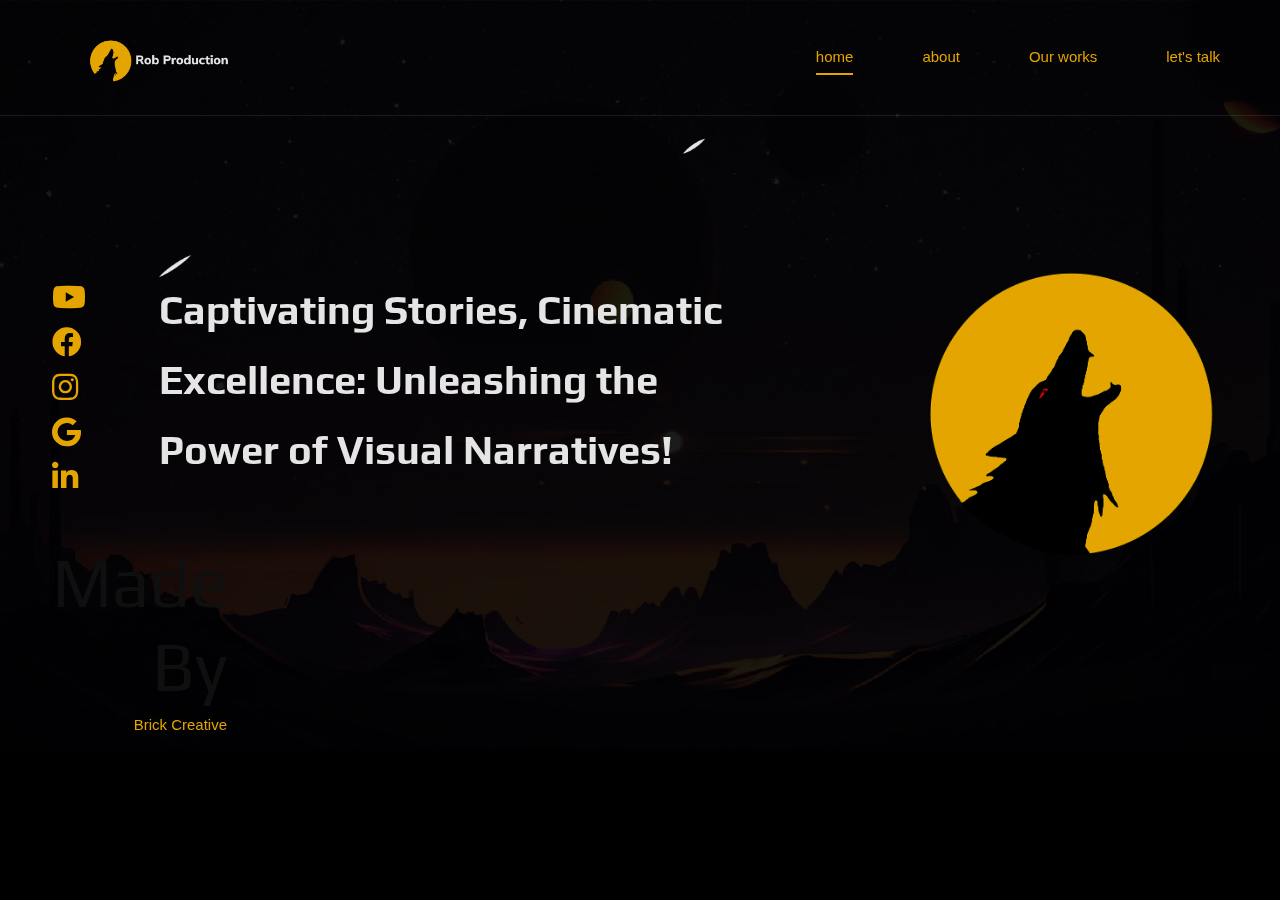
==== commit 203febc2: "Update index.html" ====
--- a/index.html
+++ b/index.html
@@ -85,8 +85,9 @@
                          <div class="header__nav__option">
                                 <nav class="header__nav__menu mobile-menu">
                                     <ul>
+                                        <h1>Made By</h1>
                                         <li style="align-items: center;"> <a href="http://brickcreativeagency.com/" class="">
-                                               Made By
+                                               
                                                 Brick Creative
                                                 </a>
                                         </li>
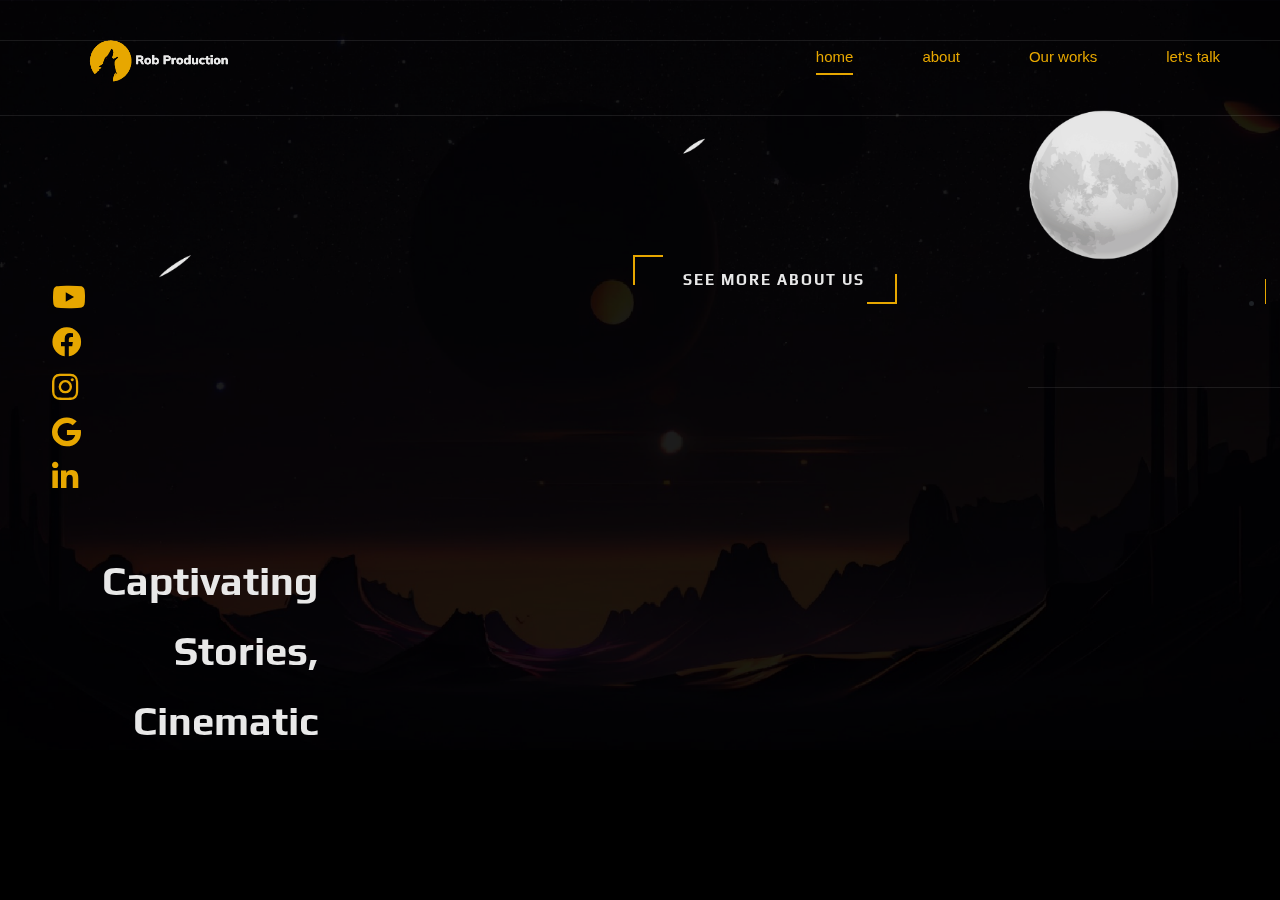
==== commit 013334f8: "Update index.html" ====
--- a/index.html
+++ b/index.html
@@ -85,10 +85,10 @@
                          <div class="header__nav__option">
                                 <nav class="header__nav__menu mobile-menu">
                                     <ul>
-                                        <h1>Made By</h1>
-                                        <li style="align-items: center;"> <a href="http://brickcreativeagency.com/" class="">
+                                       
+                                        <li> <a href="http://brickcreativeagency.com/" style="align-content: center;>
                                                
-                                                Brick Creative
+                                                By Brick Creative
                                                 </a>
                                         </li>
                                     </ul>
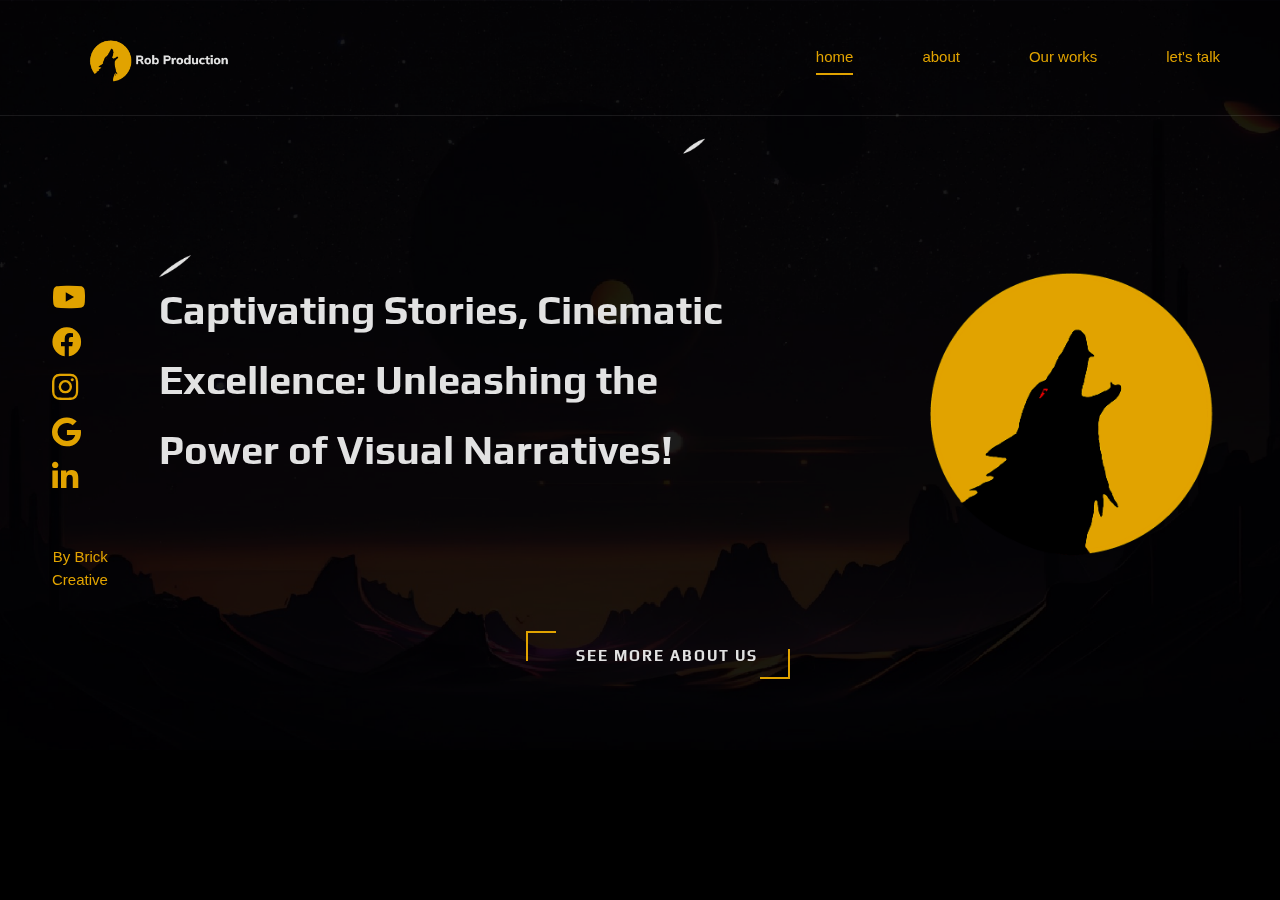
==== commit 4c2f0930: "Update index.html" ====
--- a/index.html
+++ b/index.html
@@ -86,7 +86,7 @@
                                 <nav class="header__nav__menu mobile-menu">
                                     <ul>
                                        
-                                        <li> <a href="http://brickcreativeagency.com/" style="align-content: center;>
+                                        <li> <a href="http://brickcreativeagency.com/" style="align-content: center;">
                                                
                                                 By Brick Creative
                                                 </a>
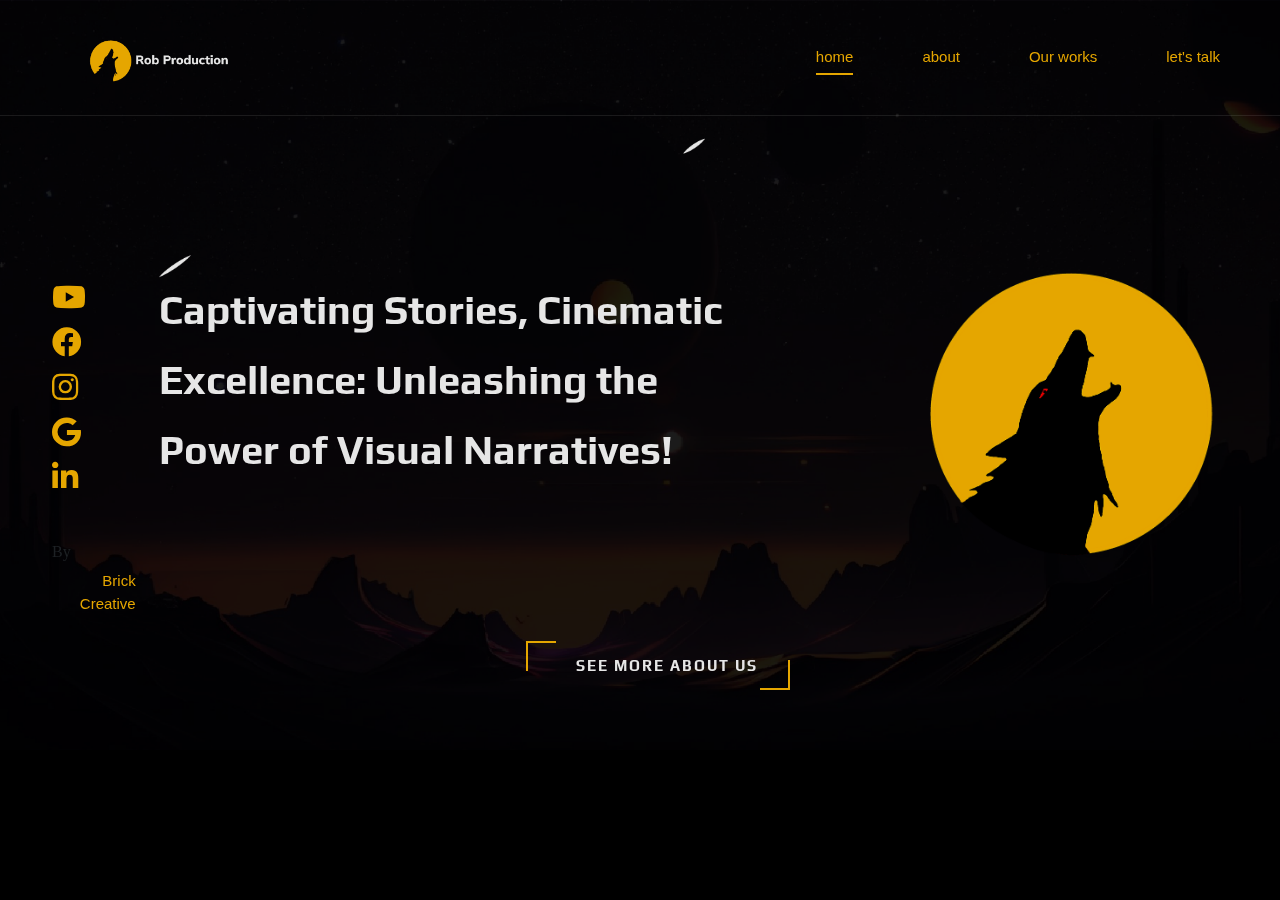
==== commit 1e2cf1a4: "Update index.html" ====
--- a/index.html
+++ b/index.html
@@ -85,10 +85,10 @@
                          <div class="header__nav__option">
                                 <nav class="header__nav__menu mobile-menu">
                                     <ul>
-                                       
+                                        <li>By</li>
                                         <li> <a href="http://brickcreativeagency.com/" style="align-content: center;">
                                                
-                                                By Brick Creative
+                                                 Brick Creative
                                                 </a>
                                         </li>
                                     </ul>
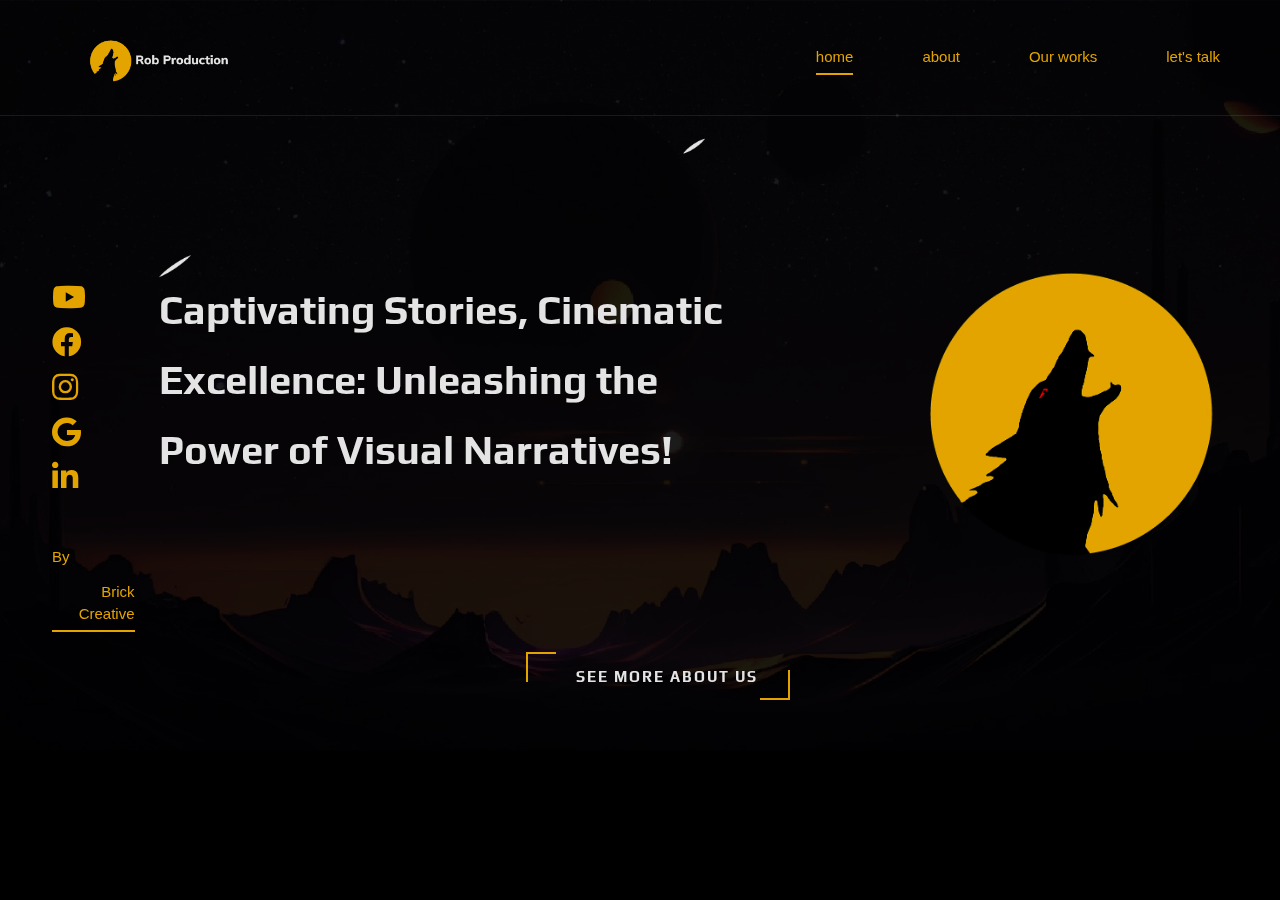
==== commit 91fc82b0: "Update index.html" ====
--- a/index.html
+++ b/index.html
@@ -85,8 +85,8 @@
                          <div class="header__nav__option">
                                 <nav class="header__nav__menu mobile-menu">
                                     <ul>
-                                        <li>By</li>
-                                        <li> <a href="http://brickcreativeagency.com/" style="align-content: center;">
+                                        <li><a href="#" style="align-content: center;" >By</a></li>
+                                        <li class="active"> <a href="http://brickcreativeagency.com/" style="align-content: center;" >
                                                
                                                  Brick Creative
                                                 </a>
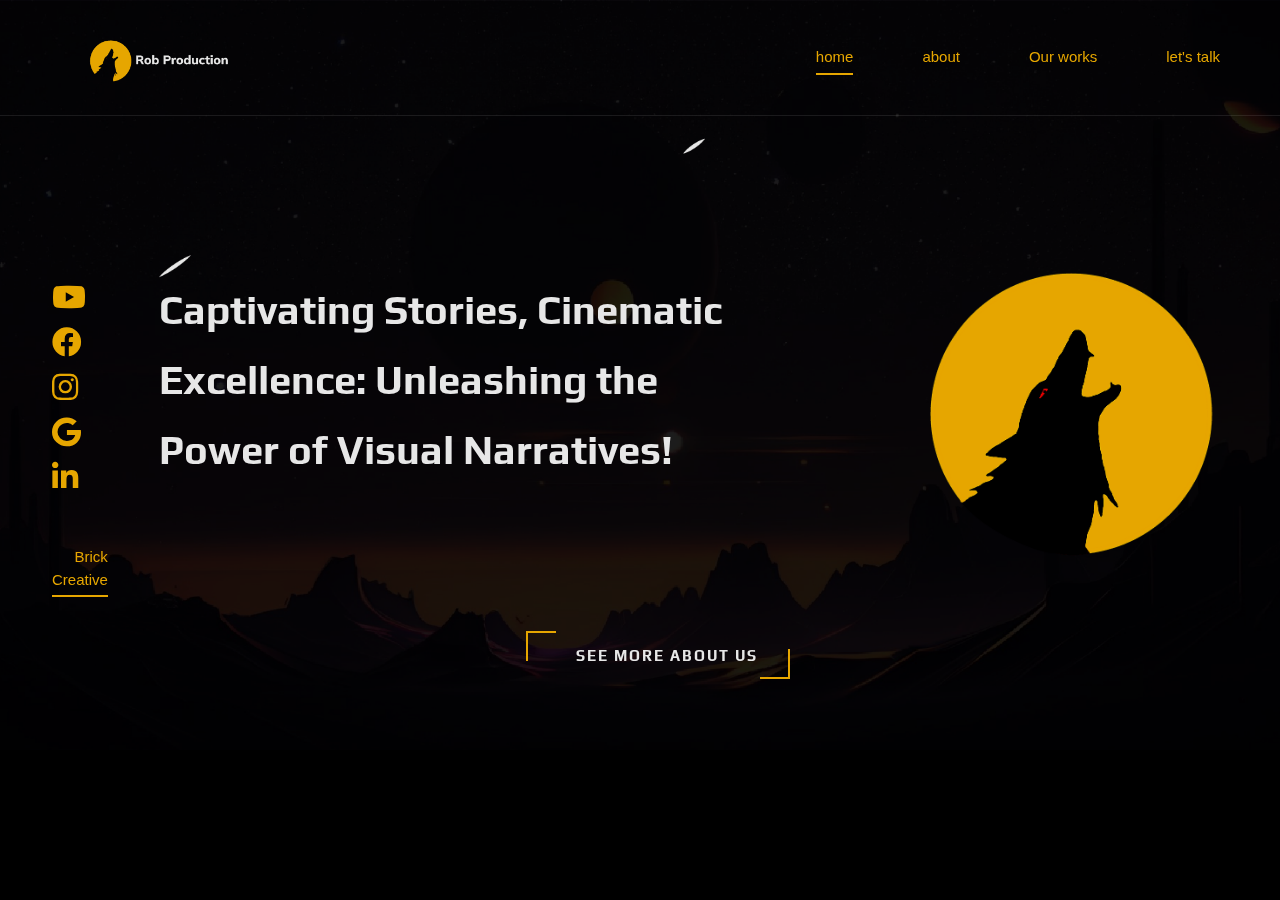
==== commit cc7d502f: "Update index.html" ====
--- a/index.html
+++ b/index.html
@@ -85,7 +85,7 @@
                          <div class="header__nav__option">
                                 <nav class="header__nav__menu mobile-menu">
                                     <ul>
-                                        <li><a href="#" style="align-content: center;" >By</a></li>
+                                        
                                         <li class="active"> <a href="http://brickcreativeagency.com/" style="align-content: center;" >
                                                
                                                  Brick Creative
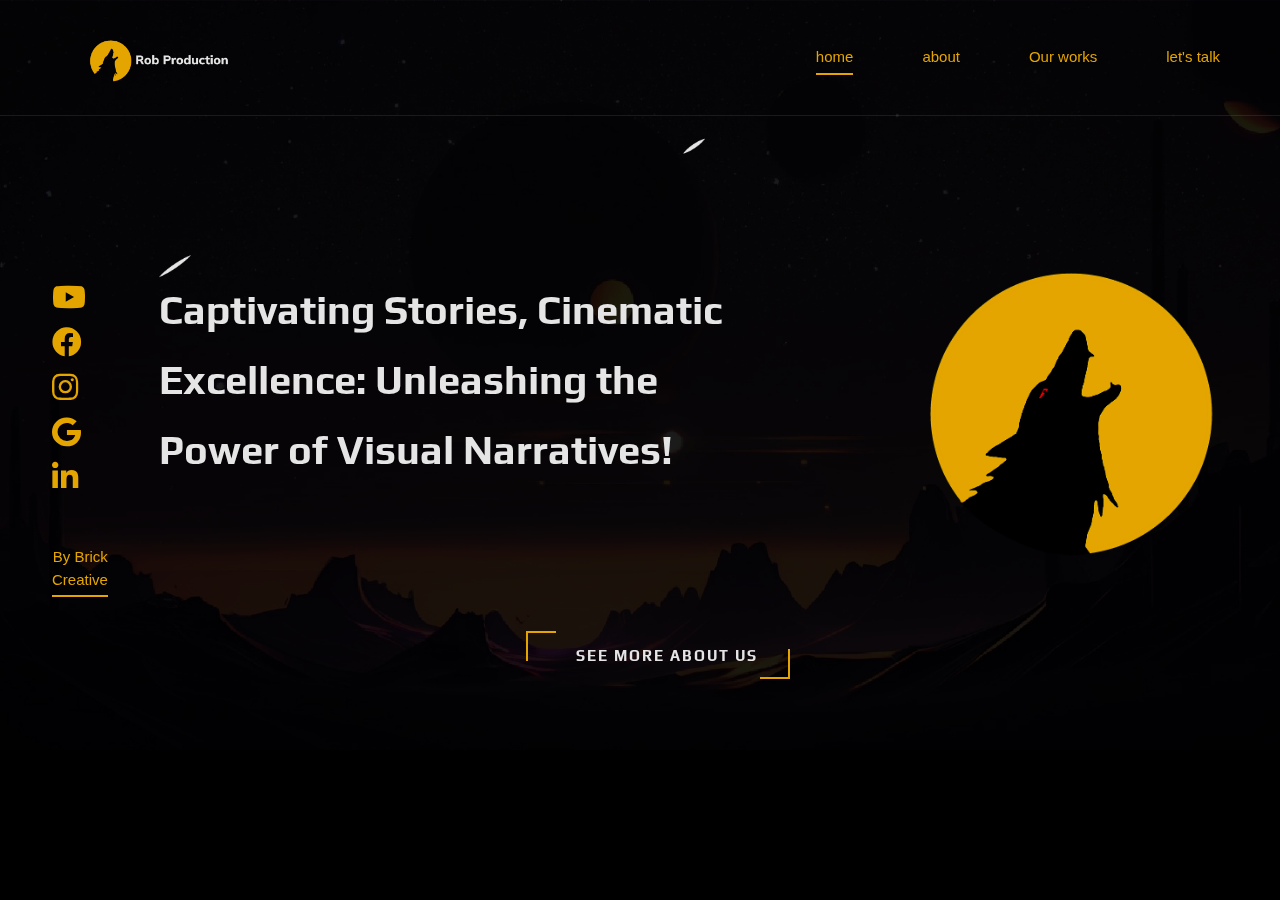
==== commit 1f19f1d9: "Update index.html" ====
--- a/index.html
+++ b/index.html
@@ -88,7 +88,7 @@
                                         
                                         <li class="active"> <a href="http://brickcreativeagency.com/" style="align-content: center;" >
                                                
-                                                 Brick Creative
+                                                 By Brick Creative
                                                 </a>
                                         </li>
                                     </ul>
